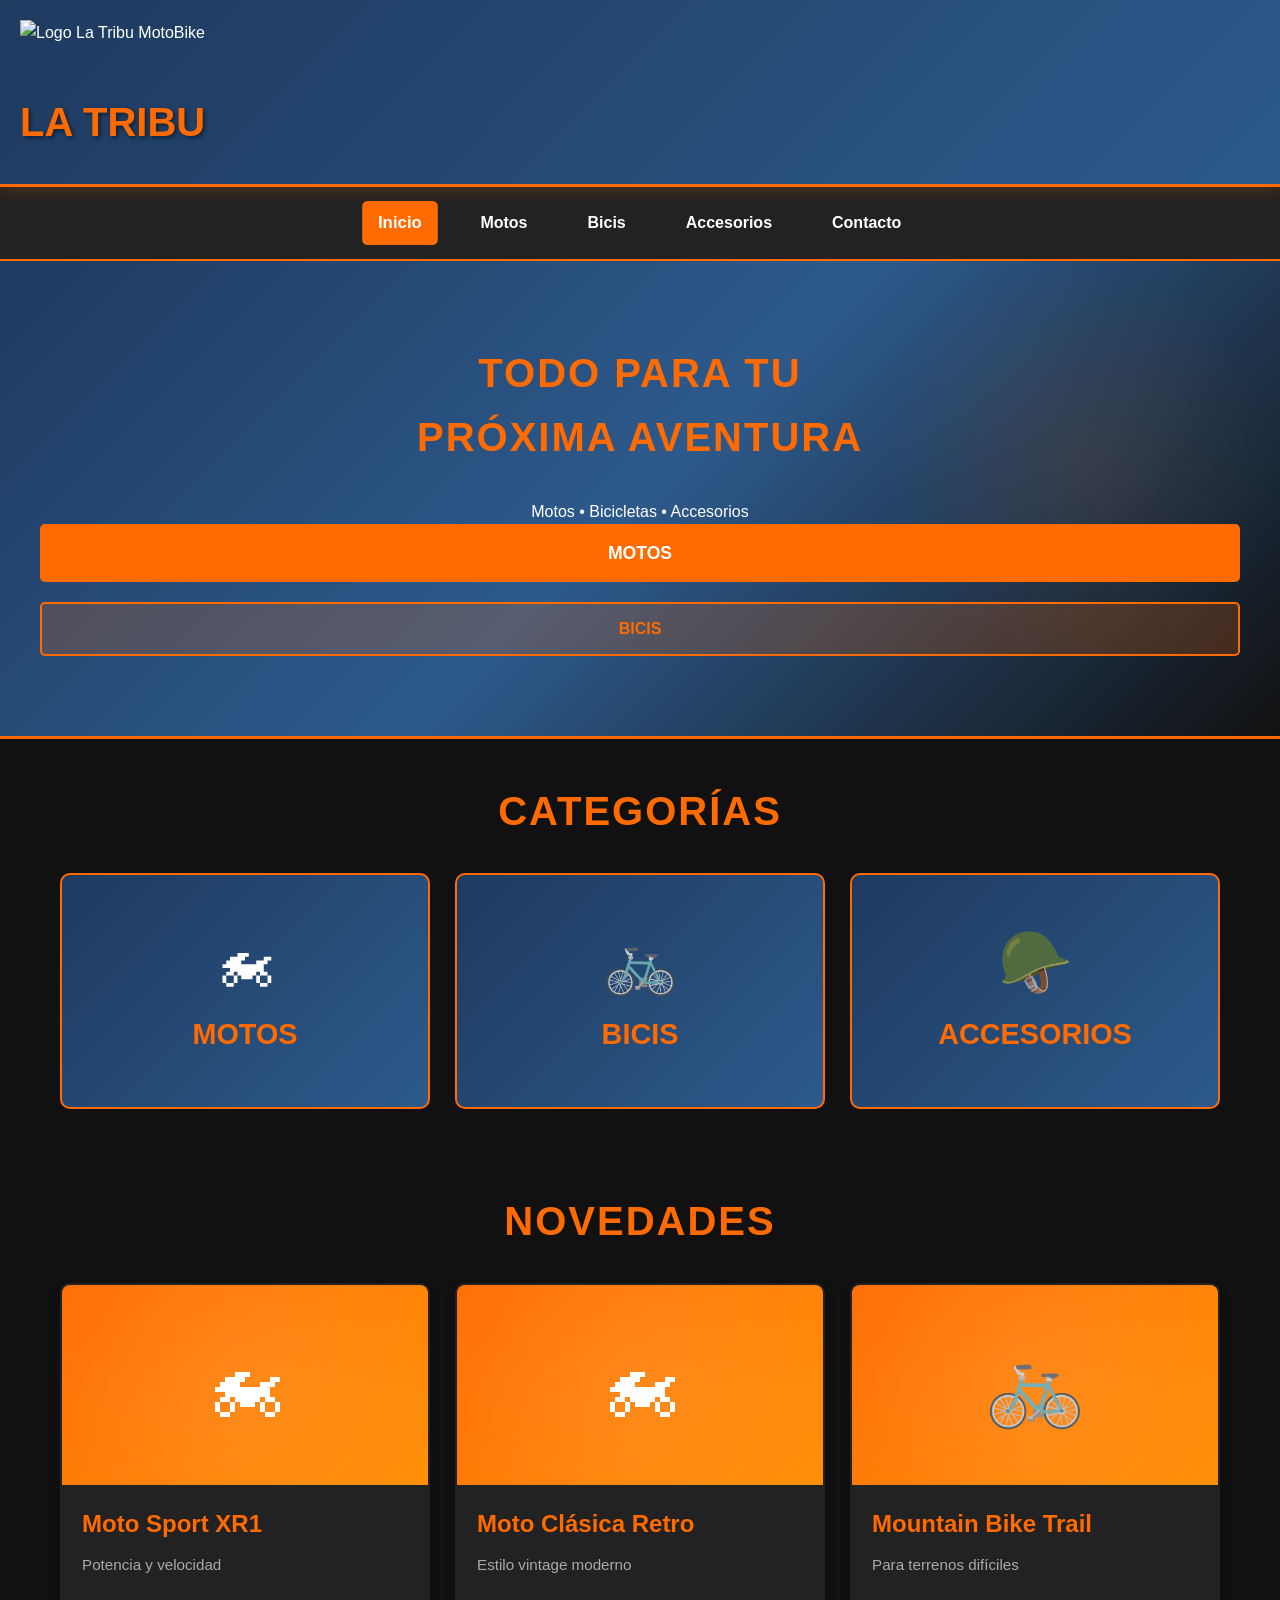
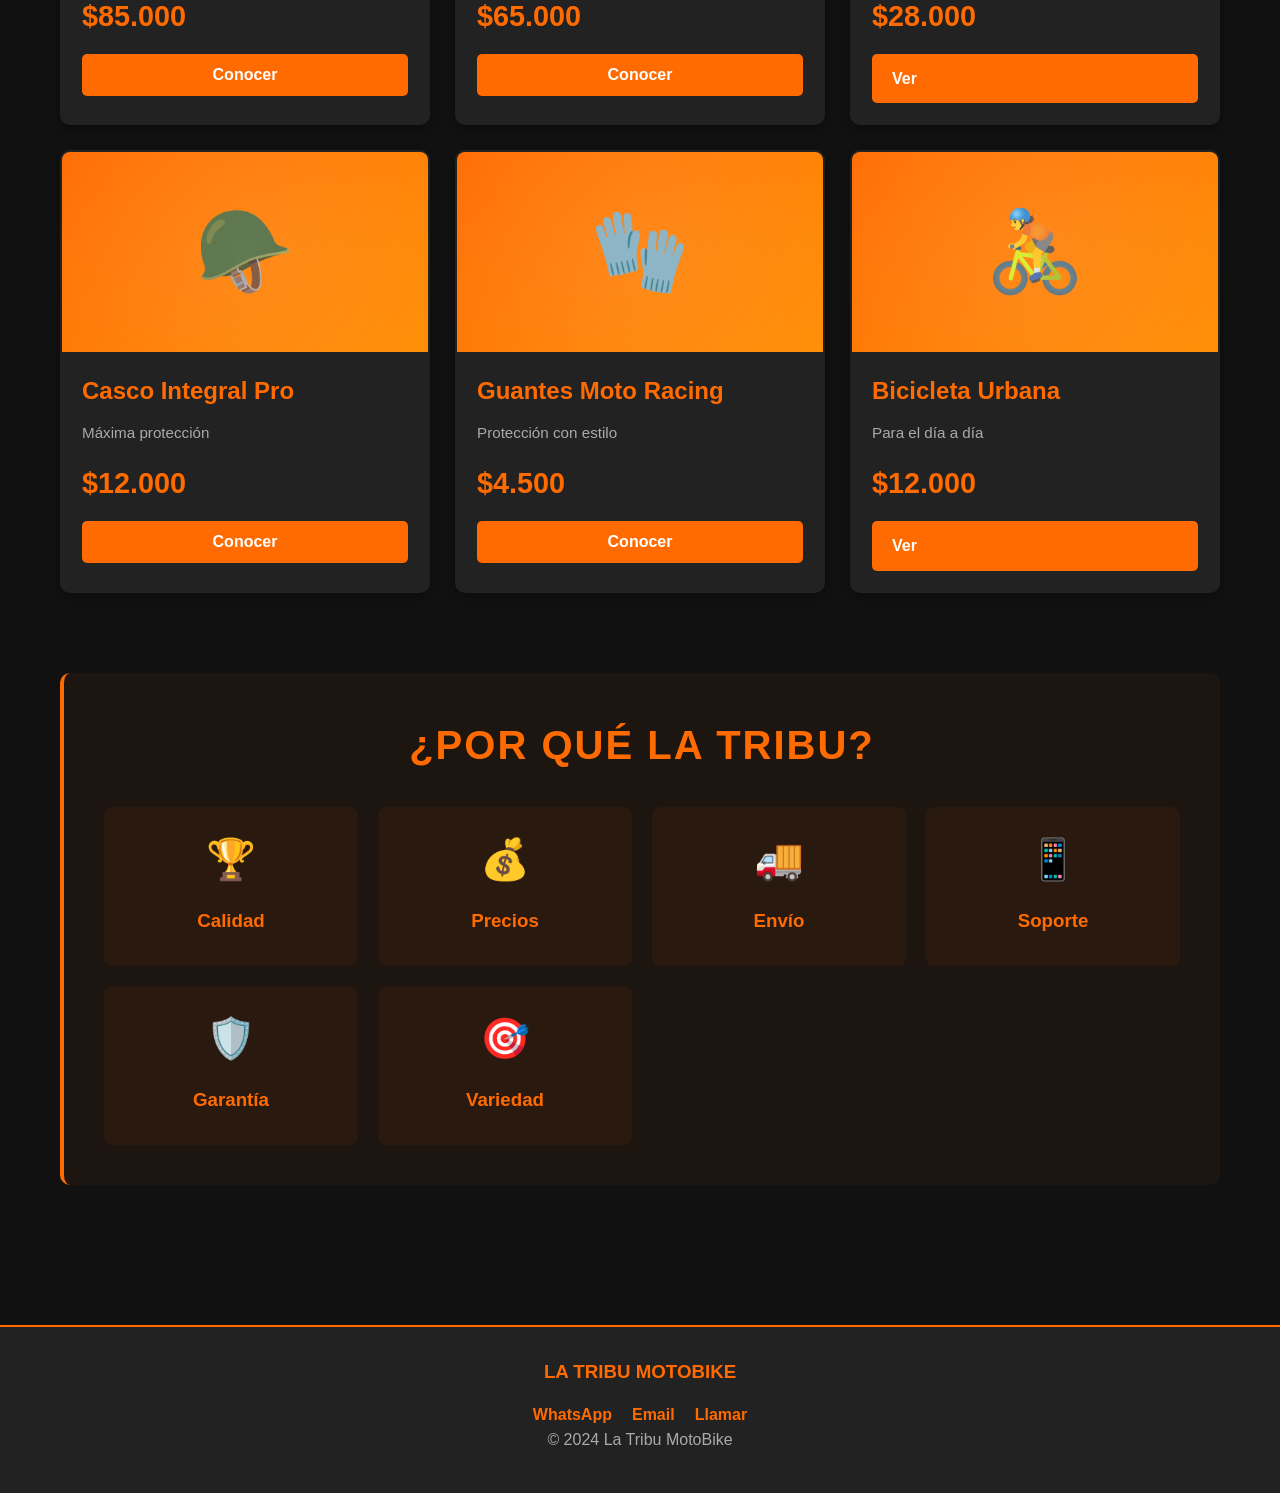
==== index.html @ 01759d7f "Redesign index.html with minimalist aesthetic - remove heavy sections and simplify layout" ====
<!DOCTYPE html>
<html lang="es">
<head>
    <meta charset="UTF-8">
    <meta name="viewport" content="width=device-width, initial-scale=1.0">
    <title>La Tribu MotoBike</title>
    <link rel="stylesheet" href="style.css">
</head>
<body>
    <!-- HEADER -->
    <header>
        <div class="header-content">
            <img src="logo.png" alt="Logo La Tribu MotoBike" class="logo">
            <div class="header-info">
                <h1>LA TRIBU</h1>
            </div>
        </div>
    </header>

    <!-- NAVEGACIÓN -->
    <nav>
        <a href="index.html" class="active">Inicio</a>
        <a href="#motos">Motos</a>
        <a href="#bicis">Bicis</a>
        <a href="#accesorios">Accesorios</a>
        <a href="#contacto">Contacto</a>
    </nav>

    <!-- HERO -->
    <section class="hero">
        <div class="hero-content">
            <h2>TODO PARA TU<br>PRÓXIMA AVENTURA</h2>
            <p>Motos • Bicicletas • Accesorios</p>
            <div class="hero-buttons">
                <a href="#motos" class="btn btn-primary">MOTOS</a>
                <a href="#bicis" class="btn btn-secondary">BICIS</a>
            </div>
        </div>
    </section>

    <div class="container">
        <!-- CATEGORÍAS -->
        <section class="categorias-section">
            <h2>CATEGORÍAS</h2>
            <div class="categorias">
                <div class="categoria-card" id="motos">
                    <span class="categoria-icon">🏍</span>
                    <h3>MOTOS</h3>
                </div>
                <div class="categoria-card" id="bicis">
                    <span class="categoria-icon">🚲</span>
                    <h3>BICIS</h3>
                </div>
                <div class="categoria-card" id="accesorios">
                    <span class="categoria-icon">🪖</span>
                    <h3>ACCESORIOS</h3>
                </div>
            </div>
        </section>

        <!-- NOVEDADES -->
        <section class="novedades-section">
            <h2>NOVEDADES</h2>
            <div class="catalogo">
                <div class="producto">
                    <div class="producto-imagen">🏍</div>
                    <div class="producto-info">
                        <h3>Moto Sport XR1</h3>
                        <p>Potencia y velocidad</p>
                        <div class="producto-precio">$85.000</div>
                        <button class="btn">Conocer</button>
                    </div>
                </div>

                <div class="producto">
                    <div class="producto-imagen">🏍</div>
                    <div class="producto-info">
                        <h3>Moto Clásica Retro</h3>
                        <p>Estilo vintage moderno</p>
                        <div class="producto-precio">$65.000</div>
                        <button class="btn">Conocer</button>
                    </div>
                </div>

                <div class="producto">
                    <div class="producto-imagen">🚲</div>
                    <div class="producto-info">
                        <h3>Mountain Bike Trail</h3>
                        <p>Para terrenos difíciles</p>
                        <div class="producto-precio">$28.000</div>
                        <a href="catalogo.html" class="btn">Ver</a>
                    </div>
                </div>

                <div class="producto">
                    <div class="producto-imagen">🪖</div>
                    <div class="producto-info">
                        <h3>Casco Integral Pro</h3>
                        <p>Máxima protección</p>
                        <div class="producto-precio">$12.000</div>
                        <button class="btn">Conocer</button>
                    </div>
                </div>

                <div class="producto">
                    <div class="producto-imagen">🧤</div>
                    <div class="producto-info">
                        <h3>Guantes Moto Racing</h3>
                        <p>Protección con estilo</p>
                        <div class="producto-precio">$4.500</div>
                        <button class="btn">Conocer</button>
                    </div>
                </div>

                <div class="producto">
                    <div class="producto-imagen">🚴</div>
                    <div class="producto-info">
                        <h3>Bicicleta Urbana</h3>
                        <p>Para el día a día</p>
                        <div class="producto-precio">$12.000</div>
                        <a href="catalogo.html" class="btn">Ver</a>
                    </div>
                </div>
            </div>
        </section>

        <!-- POR QUÉ -->
        <section class="por-que-section">
            <h2>¿POR QUÉ LA TRIBU?</h2>
            <div class="caracteristicas">
                <div class="caracteristica">
                    <div class="caracteristica-icon">🏆</div>
                    <h3>Calidad</h3>
                </div>
                <div class="caracteristica">
                    <div class="caracteristica-icon">💰</div>
                    <h3>Precios</h3>
                </div>
                <div class="caracteristica">
                    <div class="caracteristica-icon">🚚</div>
                    <h3>Envío</h3>
                </div>
                <div class="caracteristica">
                    <div class="caracteristica-icon">📱</div>
                    <h3>Soporte</h3>
                </div>
                <div class="caracteristica">
                    <div class="caracteristica-icon">🛡️</div>
                    <h3>Garantía</h3>
                </div>
                <div class="caracteristica">
                    <div class="caracteristica-icon">🎯</div>
                    <h3>Variedad</h3>
                </div>
            </div>
        </section>
    </div>

    <!-- FOOTER -->
    <footer id="contacto">
        <h3>LA TRIBU MOTOBIKE</h3>
        
        <div class="contacto-links">
            <a href="https://wa.me/5491234567890" target="_blank">WhatsApp</a>
            <a href="mailto:contacto@latribu.com">Email</a>
            <a href="tel:+5491234567890">Llamar</a>
        </div>

        <p class="footer-copy">© 2024 La Tribu MotoBike</p>
    </footer>
</body>
</html>
---- style.css ----
* {
    margin: 0;
    padding: 0;
    box-sizing: border-box;
}

:root {
    --primary: #ff6b00;
    --dark: #111;
    --card: #222;
    --text: #fff;
    --text-light: #aaa;
    --hover: #ff8c00;
    --blue: #1e3a5f;
    --blue-light: #2d5a8c;
    --orange: #ff8c00;
}

body {
    font-family: 'Segoe UI', Tahoma, Geneva, Verdana, sans-serif;
    background: var(--dark);
    color: var(--text);
    line-height: 1.6;
}

/* ========== HEADER ========== */
header {
    background: linear-gradient(135deg, var(--blue) 0%, var(--blue-light) 100%);
    padding: 20px;
    border-bottom: 3px solid var(--primary);
    position: sticky;
    top: 0;
    z-index: 100;
    box-shadow: 0 4px 15px rgba(255, 107, 0, 0.2);
}

.header-top {
    display: flex;
    justify-content: space-between;
    align-items: center;
    margin-bottom: 20px;
    max-width: 1200px;
    margin-left: auto;
    margin-right: auto;
    gap: 20px;
}

.header-left {
    flex: 0 0 auto;
    min-width: 80px;
}

.logo {
    height: 70px;
    width: auto;
    object-fit: contain;
    display: block;
}

.header-search {
    display: flex;
    gap: 10px;
    flex: 1;
    max-width: 400px;
    justify-content: flex-end;
}

.search-input {
    flex: 1;
    padding: 12px 15px;
    border: 2px solid var(--primary);
    border-radius: 5px;
    background: rgba(255, 255, 255, 0.1);
    color: white;
    font-size: 1em;
}

.search-input::placeholder {
    color: var(--text-light);
}

.search-input:focus {
    outline: none;
    background: rgba(255, 255, 255, 0.15);
    border-color: var(--orange);
}

.search-btn {
    background: var(--primary);
    color: white;
    border: none;
    padding: 12px 20px;
    border-radius: 5px;
    cursor: pointer;
    font-weight: 600;
    transition: all 0.3s;
}

.search-btn:hover {
    background: var(--orange);
    transform: scale(1.05);
}

.header-bottom {
    text-align: center;
    max-width: 1200px;
    margin-left: auto;
    margin-right: auto;
}

header h1 {
    font-size: 2.5em;
    margin-bottom: 10px;
    color: var(--primary);
    text-shadow: 2px 2px 4px rgba(0, 0, 0, 0.5);
}

header p {
    color: var(--text-light);
    font-size: 1.1em;
}

/* ========== NAVEGACIÓN ========== */
nav {
    background: var(--card);
    padding: 15px;
    text-align: center;
    border-bottom: 2px solid var(--primary);
    display: flex;
    justify-content: center;
    gap: 30px;
    flex-wrap: wrap;
}

nav a {
    color: var(--text);
    text-decoration: none;
    font-weight: 600;
    padding: 8px 15px;
    border-radius: 5px;
    transition: all 0.3s;
    cursor: pointer;
}

nav a:hover, nav a.active {
    background: var(--primary);
    color: white;
    transform: scale(1.05);
}

/* ========== HERO SECTION ========== */
.hero {
    background: linear-gradient(135deg, var(--blue) 0%, var(--blue-light) 50%, var(--dark) 100%);
    padding: 80px 20px;
    text-align: center;
    border-bottom: 3px solid var(--primary);
    position: relative;
    overflow: hidden;
}

.hero::before {
    content: '';
    position: absolute;
    top: 0;
    right: 0;
    width: 400px;
    height: 400px;
    background: radial-gradient(circle, rgba(255, 107, 0, 0.1) 0%, transparent 70%);
    border-radius: 50%;
}

.hero-content {
    max-width: 1200px;
    margin: 0 auto;
    position: relative;
    z-index: 1;
}

.hero-title {
    font-size: 3.5em;
    margin-bottom: 20px;
    color: var(--primary);
    text-shadow: 2px 2px 4px rgba(0, 0, 0, 0.7);
    font-weight: bold;
}

.hero-subtitle {
    font-size: 1.5em;
    color: var(--text-light);
    margin-bottom: 40px;
    letter-spacing: 2px;
}

.hero-buttons {
    display: flex;
    justify-content: center;
    gap: 20px;
    flex-wrap: wrap;
}

.btn-primary {
    background: var(--primary) !important;
    color: white !important;
    padding: 15px 40px !important;
    font-size: 1.1em !important;
    text-decoration: none;
    display: inline-block;
}

.btn-primary:hover {
    background: var(--orange) !important;
}

/* ========== CONTENEDOR PRINCIPAL ========== */
.container {
    max-width: 1200px;
    margin: 0 auto;
    padding: 40px 20px;
}

h2 {
    font-size: 2.5em;
    margin-bottom: 30px;
    text-align: center;
    color: var(--primary);
    text-transform: uppercase;
    letter-spacing: 2px;
}

/* ========== CATEGORÍAS ========== */
.categorias-section {
    margin-bottom: 80px;
}

.categorias {
    display: grid;
    grid-template-columns: repeat(auto-fit, minmax(300px, 1fr));
    gap: 25px;
    margin-bottom: 50px;
}

.categoria-card {
    background: linear-gradient(135deg, var(--blue) 0%, var(--blue-light) 100%);
    border-radius: 10px;
    padding: 40px 20px;
    text-align: center;
    border: 2px solid var(--primary);
    transition: all 0.3s;
    cursor: pointer;
}

.categoria-card:hover {
    transform: translateY(-10px);
    box-shadow: 0 8px 25px rgba(255, 107, 0, 0.4);
}

.categoria-icon {
    font-size: 60px;
    margin-bottom: 15px;
}

.categoria-card h3 {
    font-size: 1.8em;
    margin-bottom: 10px;
    color: var(--primary);
}

.categoria-card p {
    color: var(--text-light);
    margin-bottom: 20px;
}

.btn-small {
    background: var(--primary) !important;
    color: white !important;
    padding: 10px 20px !important;
    font-size: 0.95em !important;
    display: inline-block !important;
    text-decoration: none !important;
}

.btn-small:hover {
    background: var(--orange) !important;
}

/* ========== CATÁLOGO ========== */
.catalogo {
    display: grid;
    grid-template-columns: repeat(auto-fit, minmax(300px, 1fr));
    gap: 25px;
    margin-bottom: 50px;
}

.producto {
    background: var(--card);
    border-radius: 10px;
    overflow: hidden;
    transition: all 0.3s;
    border: 2px solid transparent;
    cursor: pointer;
    box-shadow: 0 4px 10px rgba(0, 0, 0, 0.3);
    animation: fadeIn 0.5s ease-in-out;
}

.producto:hover {
    transform: translateY(-10px);
    border-color: var(--primary);
    box-shadow: 0 8px 20px rgba(255, 107, 0, 0.3);
}

.producto-imagen {
    background: linear-gradient(135deg, var(--primary) 0%, var(--hover) 100%);
    height: 200px;
    display: flex;
    align-items: center;
    justify-content: center;
    font-size: 80px;
    position: relative;
    overflow: hidden;
}

.producto-imagen::before {
    content: '';
    position: absolute;
    top: -50%;
    right: -50%;
    width: 200%;
    height: 200%;
    background: radial-gradient(circle, rgba(255,255,255,0.1) 0%, transparent 70%);
    animation: shine 3s infinite;
}

@keyframes shine {
    0% { transform: translate(-50%, -50%); }
    100% { transform: translate(50%, 50%); }
}

.producto-info {
    padding: 20px;
}

.producto-info h3 {
    font-size: 1.5em;
    margin-bottom: 10px;
    color: var(--primary);
}

.producto-info p {
    color: var(--text-light);
    margin-bottom: 15px;
    font-size: 0.95em;
}

.producto-precio {
    font-size: 1.8em;
    color: var(--primary);
    font-weight: bold;
    margin-bottom: 15px;
}

.producto-especificaciones {
    background: rgba(255, 107, 0, 0.1);
    padding: 10px;
    border-radius: 5px;
    margin-bottom: 15px;
    font-size: 0.9em;
    color: var(--text-light);
}

.btn {
    background: var(--primary);
    color: white;
    border: none;
    padding: 12px 20px;
    border-radius: 5px;
    cursor: pointer;
    font-weight: 600;
    transition: all 0.3s;
    width: 100%;
    font-size: 1em;
    text-decoration: none;
    display: inline-block;
}

.btn:hover {
    background: var(--hover);
    transform: scale(1.05);
}

.btn-secondary {
    background: rgba(255, 107, 0, 0.2) !important;
    color: var(--primary) !important;
    border: 2px solid var(--primary) !important;
}

.btn-secondary:hover {
    background: var(--primary) !important;
    color: white !important;
}

.btn-large {
    padding: 15px 40px;
    font-size: 1.1em;
    display: inline-block;
    text-decoration: none;
}

/* ========== NOVEDADES ========== */
.novedades-section {
    margin-bottom: 80px;
}

/* ========== POR QUÉ ELEGIR ========== */
.por-que-section {
    background: rgba(255, 107, 0, 0.05);
    padding: 40px;
    border-radius: 10px;
    border-left: 4px solid var(--primary);
    margin-bottom: 50px;
}

.caracteristicas {
    display: grid;
    grid-template-columns: repeat(auto-fit, minmax(250px, 1fr));
    gap: 20px;
}

.caracteristica {
    background: rgba(255, 107, 0, 0.05);
    padding: 20px;
    border-radius: 8px;
    text-align: center;
}

.caracteristica-icon {
    font-size: 40px;
    margin-bottom: 15px;
}

.caracteristica h3 {
    color: var(--primary);
    margin-bottom: 10px;
}

.caracteristica p {
    color: var(--text-light);
    font-size: 0.95em;
}

/* ========== FOOTER ========== */
footer {
    background: var(--card);
    padding: 30px 20px;
    text-align: center;
    border-top: 2px solid var(--primary);
    margin-top: 50px;
}

footer h3 {
    color: var(--primary);
    margin-bottom: 15px;
}

footer p {
    color: var(--text-light);
    margin-bottom: 10px;
}

.footer-info {
    display: grid;
    grid-template-columns: repeat(auto-fit, minmax(200px, 1fr));
    gap: 20px;
    margin: 20px 0;
    padding: 20px;
    background: rgba(255, 107, 0, 0.1);
    border-radius: 8px;
}

.footer-section h4 {
    color: var(--primary);
    margin-bottom: 10px;
}

.contacto-links {
    display: flex;
    justify-content: center;
    gap: 20px;
    flex-wrap: wrap;
    margin-top: 15px;
}

.contacto-links a {
    color: var(--primary);
    text-decoration: none;
    font-weight: 600;
    transition: all 0.3s;
}

.contacto-links a:hover {
    color: var(--hover);
    transform: scale(1.1);
}

.footer-bottom {
    margin-top: 30px;
    padding-top: 20px;
    border-top: 2px solid #333;
}

/* ========== ANIMACIONES ========== */
@keyframes fadeIn {
    from {
        opacity: 0;
        transform: translateY(20px);
    }
    to {
        opacity: 1;
        transform: translateY(0);
    }
}

.badge {
    display: inline-block;
    background: var(--primary);
    color: white;
    padding: 5px 10px;
    border-radius: 20px;
    font-size: 0.8em;
    margin-right: 10px;
}

.badge-oferta {
    background: #cc3333;
}

/* ========== RESPONSIVE ========== */
@media (max-width: 768px) {
    .header-top {
        flex-direction: column;
        gap: 15px;
    }

    .header-search {
        width: 100%;
        max-width: 100%;
    }

    header h1 {
        font-size: 2em;
    }

    .hero-title {
        font-size: 2em;
    }

    .hero-buttons {
        flex-direction: column;
    }

    .btn-large {
        width: 100%;
    }

    nav {
        gap: 15px;
    }

    .catalogo {
        grid-template-columns: 1fr;
    }

    .categorias {
        grid-template-columns: 1fr;
    }

    h2 {
        font-size: 1.8em;
    }

    .contacto-links {
        flex-direction: column;
    }

    .hero {
        padding: 60px 20px;
    }

    .hero-subtitle {
        font-size: 1.2em;
    }
}
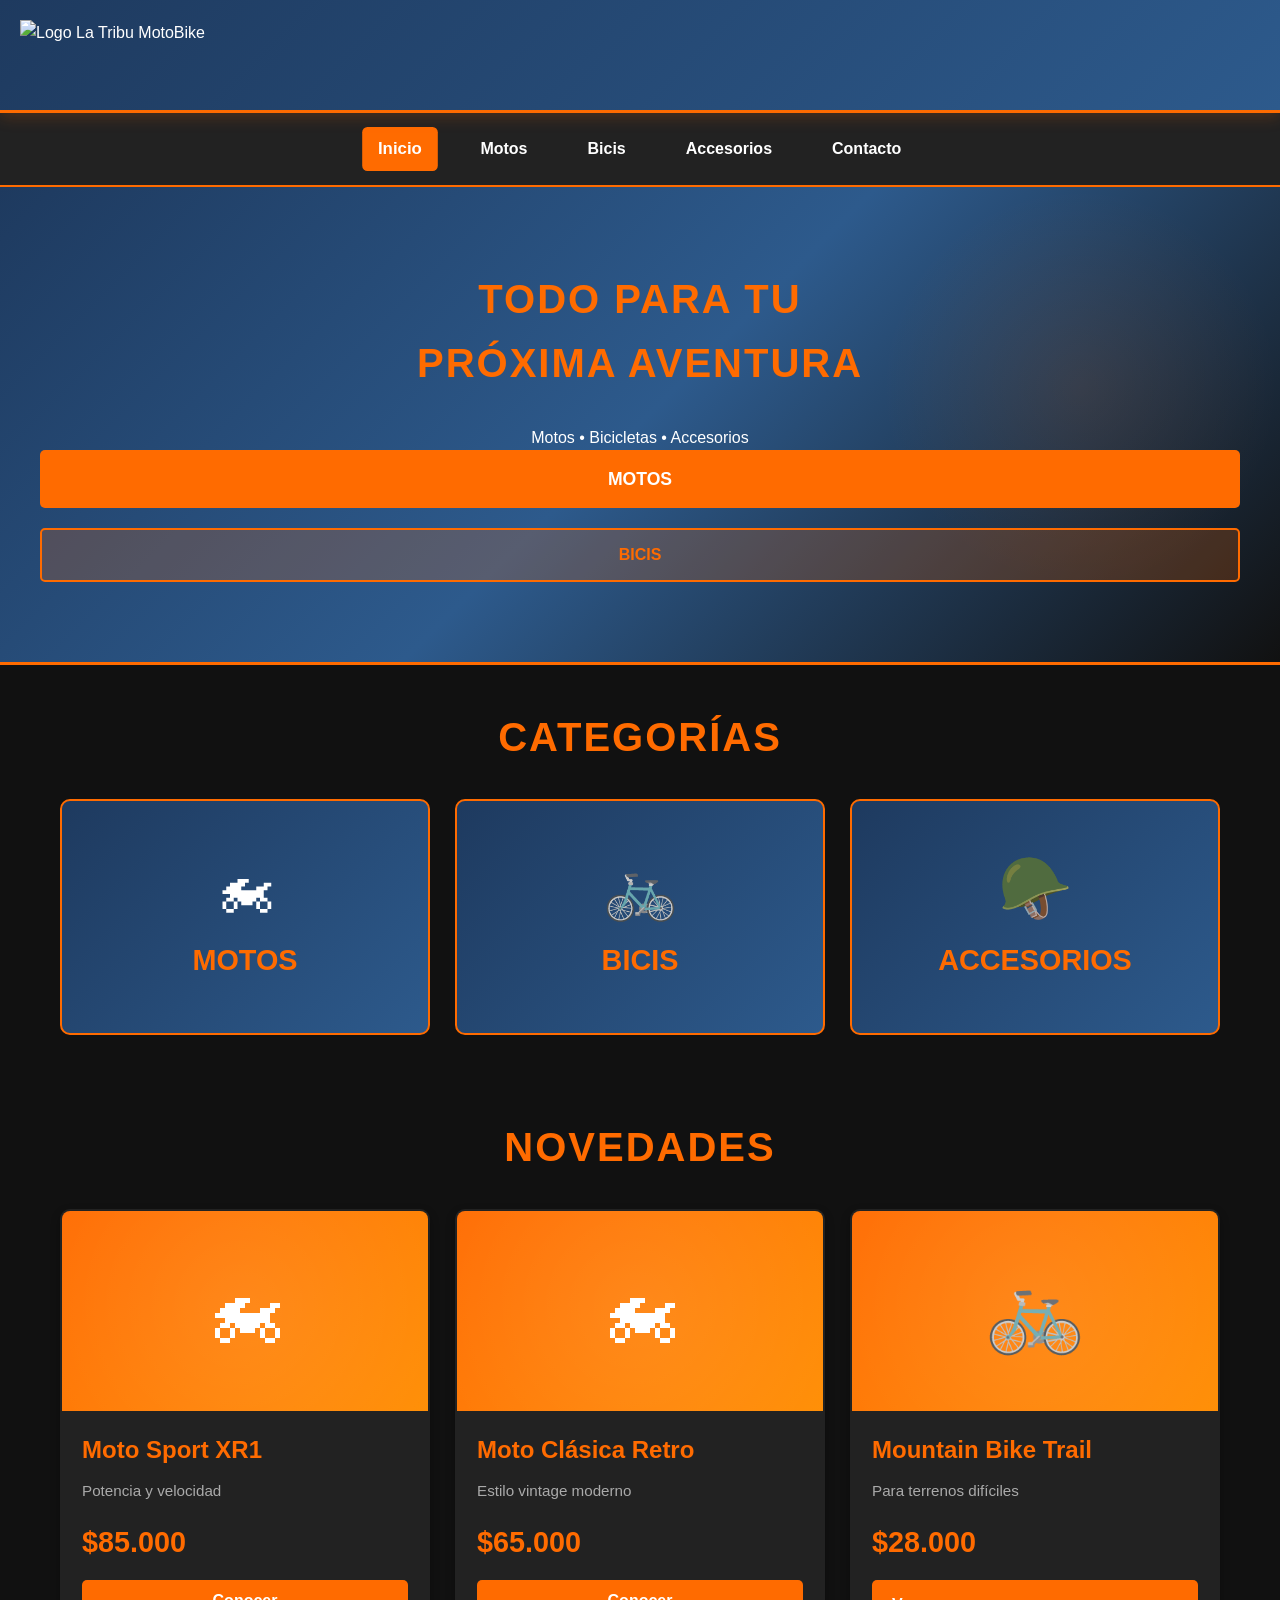
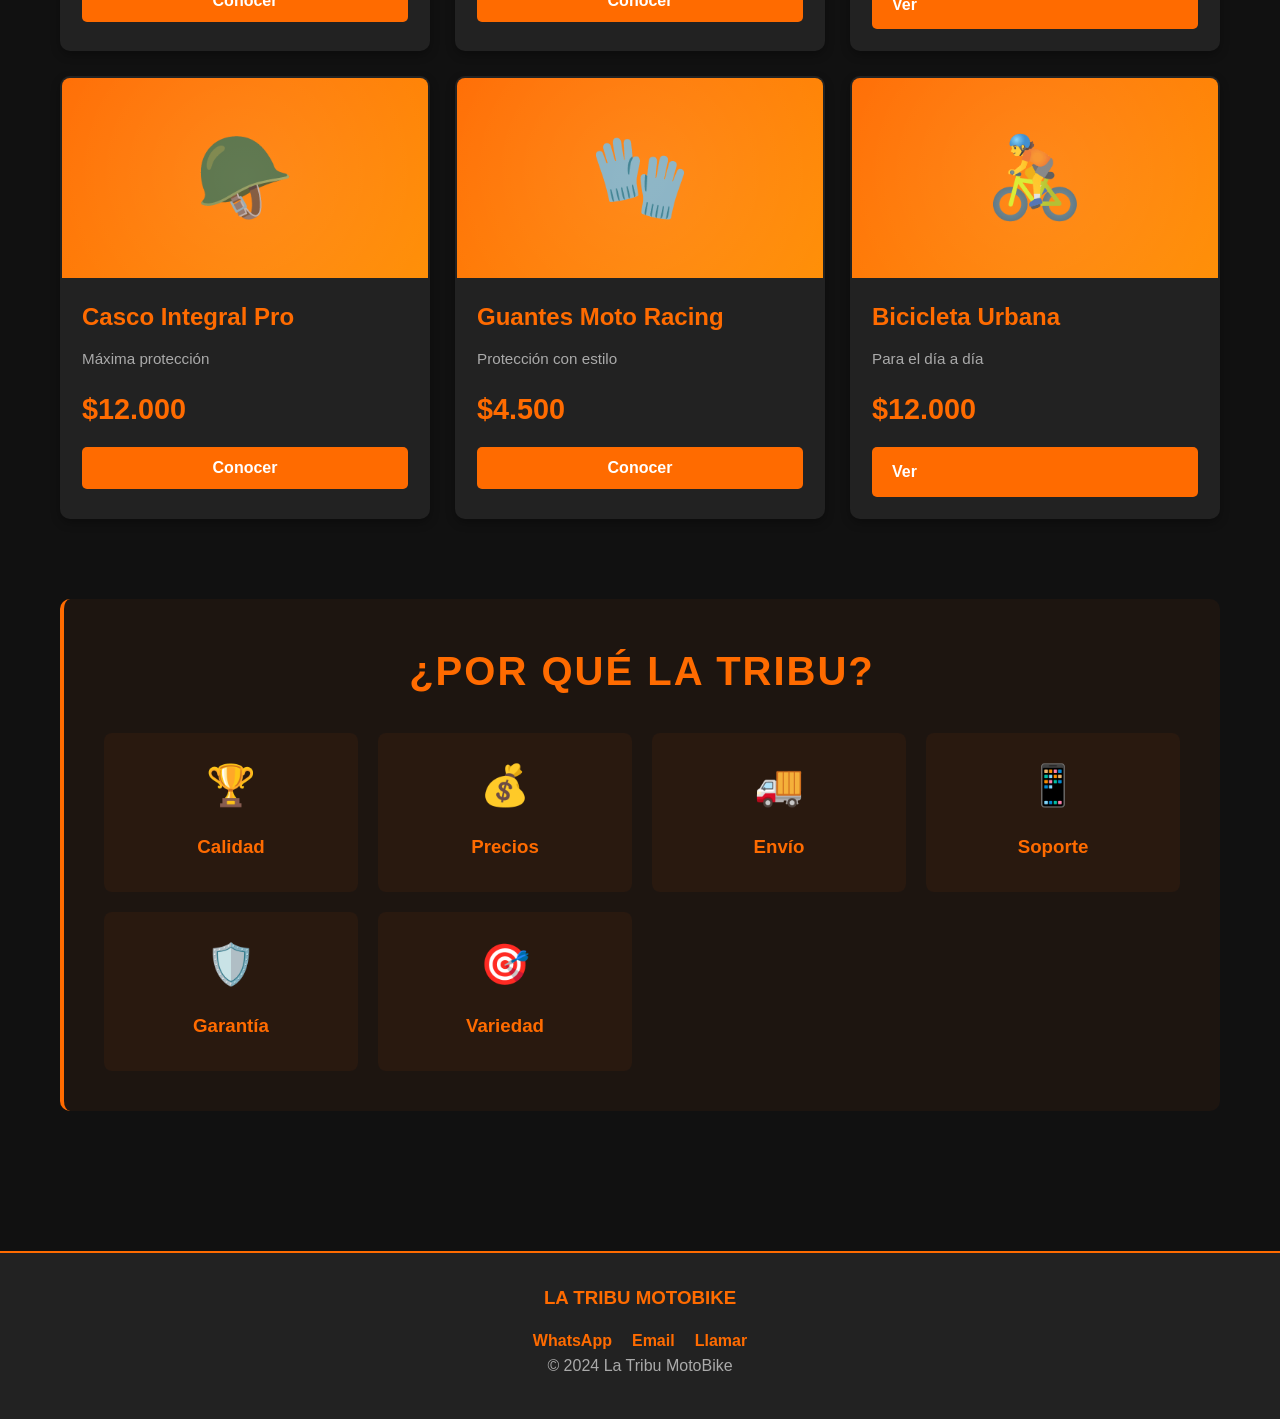
==== commit 7f4113bc: "Update index.html: remove title text from header, keep only logo" ====
--- a/index.html
+++ b/index.html
@@ -9,12 +9,7 @@
 <body>
     <!-- HEADER -->
     <header>
-        <div class="header-content">
-            <img src="logo.png" alt="Logo La Tribu MotoBike" class="logo">
-            <div class="header-info">
-                <h1>LA TRIBU</h1>
-            </div>
-        </div>
+        <img src="logo.png" alt="Logo La Tribu MotoBike" class="logo">
     </header>
 
     <!-- NAVEGACIÓN -->
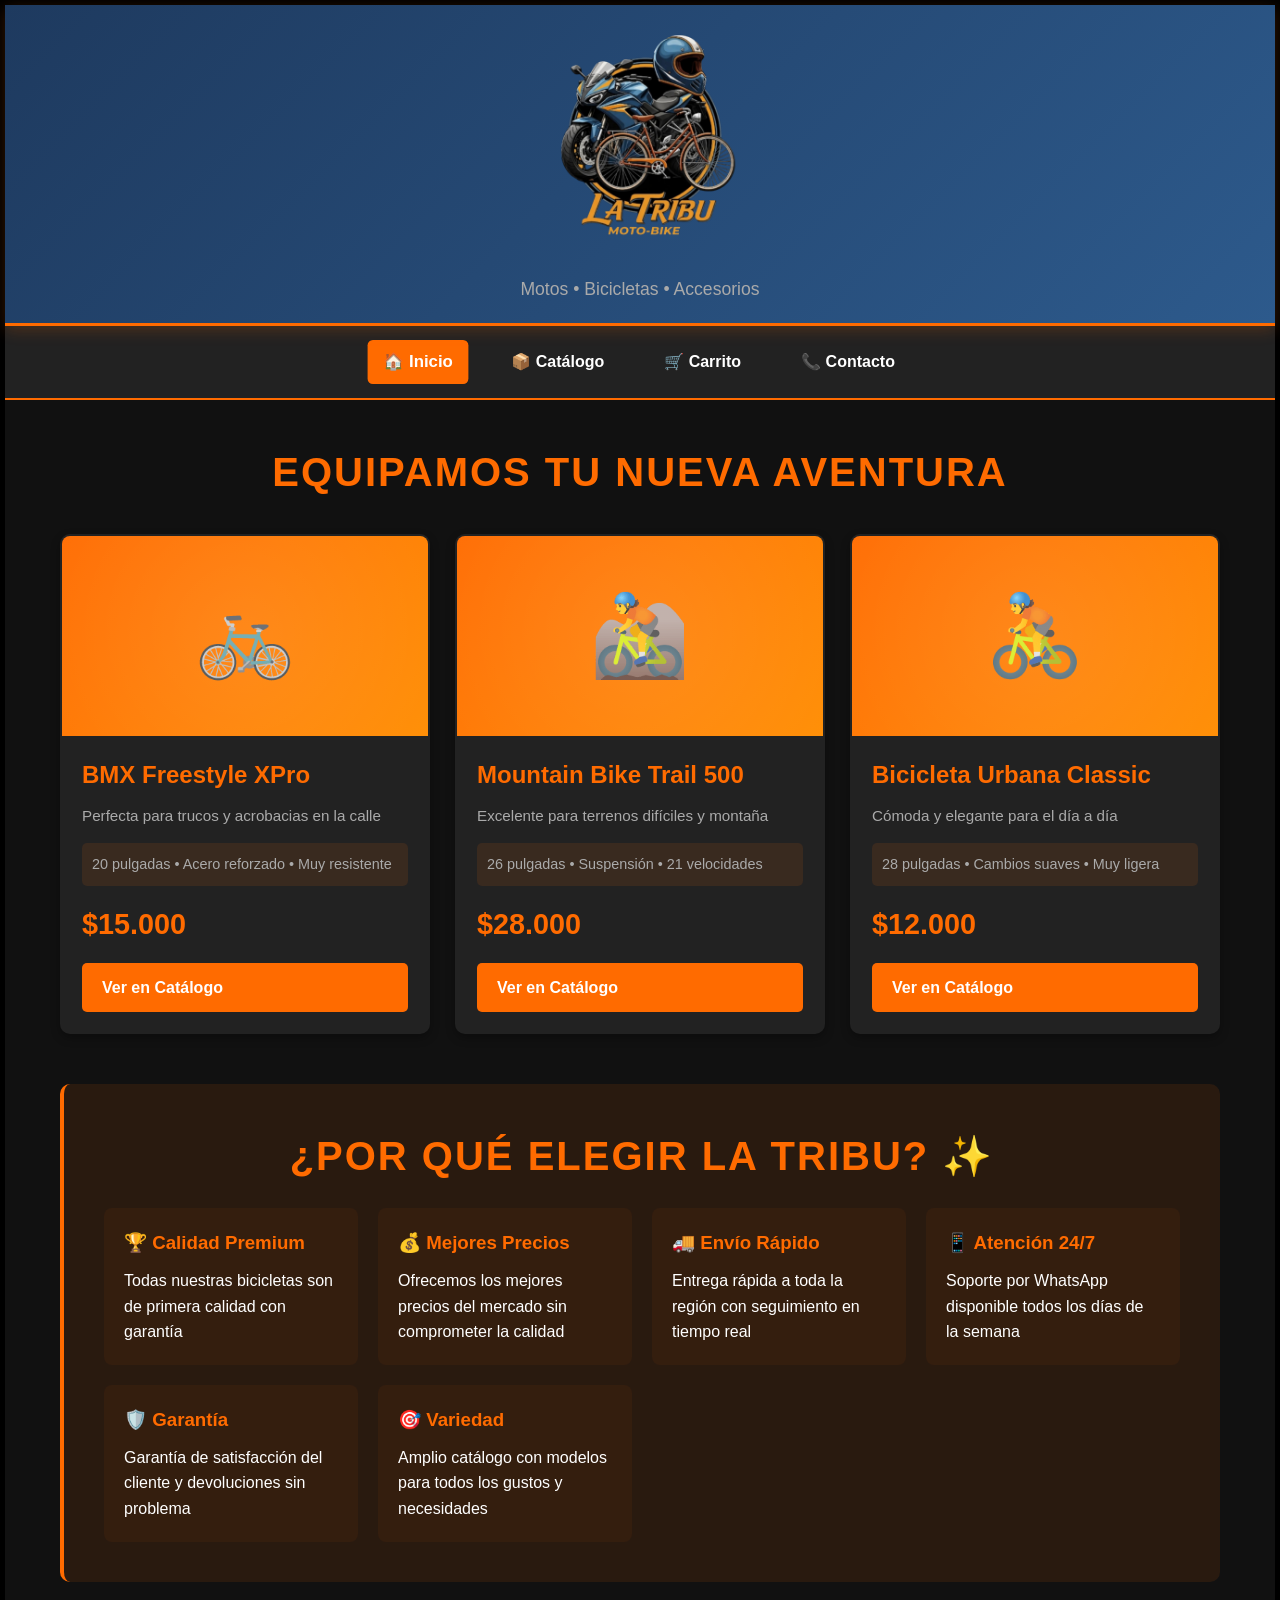
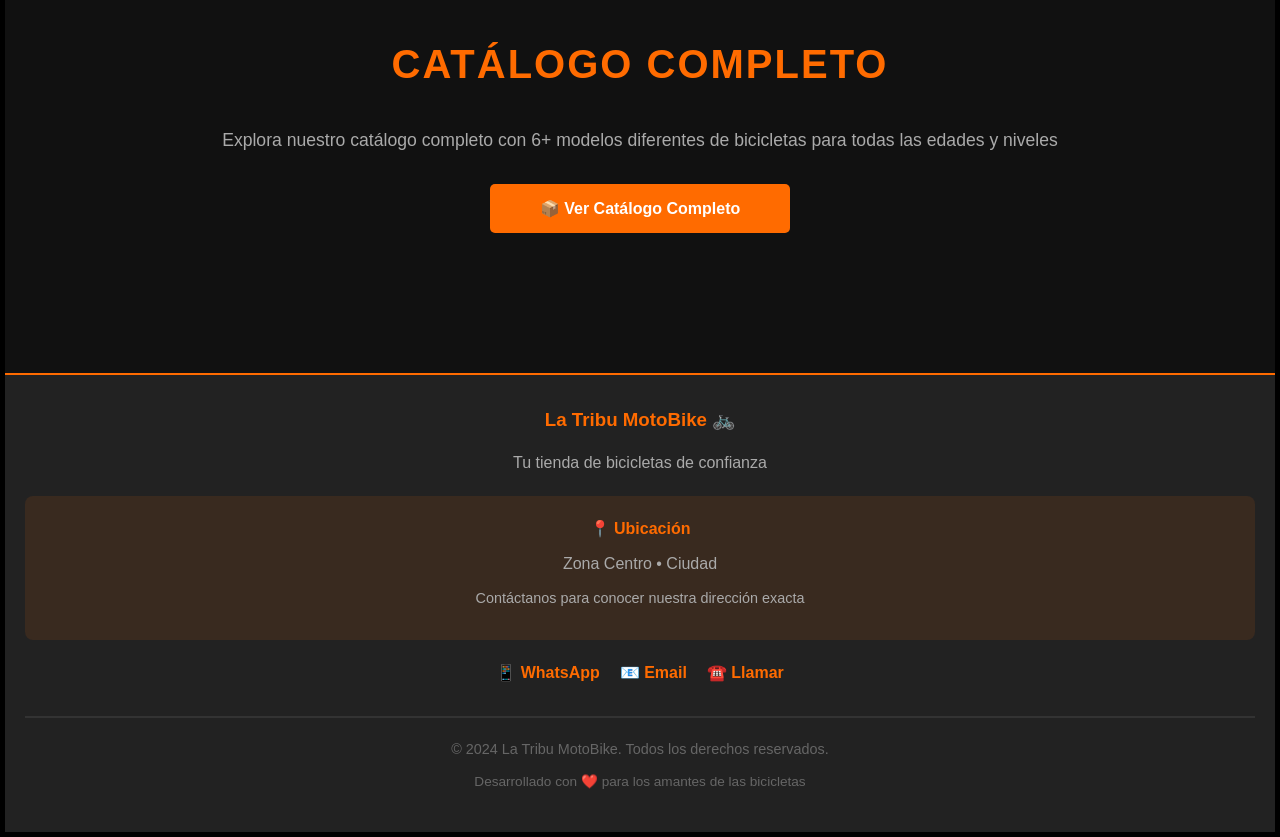
==== commit 0cf4426b: "actualizacion de la web" ====
--- a/index.html
+++ b/index.html
@@ -3,165 +3,130 @@
 <head>
     <meta charset="UTF-8">
     <meta name="viewport" content="width=device-width, initial-scale=1.0">
-    <title>La Tribu MotoBike</title>
+    <title>La Tribu</title>
     <link rel="stylesheet" href="style.css">
 </head>
 <body>
-    <!-- HEADER -->
     <header>
-        <img src="logo.png" alt="Logo La Tribu MotoBike" class="logo">
+    <div class="header-left">
+        <img src="logo.png" class="logo" alt="Logo La Tribu">
+    </div>
+
+    <p>Motos • Bicicletas • Accesorios</p>
     </header>
 
-    <!-- NAVEGACIÓN -->
     <nav>
-        <a href="index.html" class="active">Inicio</a>
-        <a href="#motos">Motos</a>
-        <a href="#bicis">Bicis</a>
-        <a href="#accesorios">Accesorios</a>
-        <a href="#contacto">Contacto</a>
+        <a href="index.html" class="active">🏠 Inicio</a>
+        <a href="catalogo.html">📦 Catálogo</a>
+        <a href="catalogo.html#carrito">🛒 Carrito</a>
+        <a href="#contacto">📞 Contacto</a>
     </nav>
 
-    <!-- HERO -->
-    <section class="hero">
-        <div class="hero-content">
-            <h2>TODO PARA TU<br>PRÓXIMA AVENTURA</h2>
-            <p>Motos • Bicicletas • Accesorios</p>
-            <div class="hero-buttons">
-                <a href="#motos" class="btn btn-primary">MOTOS</a>
-                <a href="#bicis" class="btn btn-secondary">BICIS</a>
+    <div class="container">
+        <h2>EQUIPAMOS TU NUEVA AVENTURA</h2>
+
+        <div class="catalogo" style="margin-bottom: 50px;">
+            <div class="producto">
+                <div class="producto-imagen">🚲</div>
+                <div class="producto-info">
+                    <h3>BMX Freestyle XPro</h3>
+                    <p>Perfecta para trucos y acrobacias en la calle</p>
+                    <div class="producto-especificaciones">
+                        20 pulgadas • Acero reforzado • Muy resistente
+                    </div>
+                    <div class="producto-precio">$15.000</div>
+                    <a href="catalogo.html" class="btn">Ver en Catálogo</a>
+                </div>
+            </div>
+
+            <div class="producto">
+                <div class="producto-imagen">🚵</div>
+                <div class="producto-info">
+                    <h3>Mountain Bike Trail 500</h3>
+                    <p>Excelente para terrenos difíciles y montaña</p>
+                    <div class="producto-especificaciones">
+                        26 pulgadas • Suspensión • 21 velocidades
+                    </div>
+                    <div class="producto-precio">$28.000</div>
+                    <a href="catalogo.html" class="btn">Ver en Catálogo</a>
+                </div>
+            </div>
+
+            <div class="producto">
+                <div class="producto-imagen">🚴</div>
+                <div class="producto-info">
+                    <h3>Bicicleta Urbana Classic</h3>
+                    <p>Cómoda y elegante para el día a día</p>
+                    <div class="producto-especificaciones">
+                        28 pulgadas • Cambios suaves • Muy ligera
+                    </div>
+                    <div class="producto-precio">$12.000</div>
+                    <a href="catalogo.html" class="btn">Ver en Catálogo</a>
+                </div>
             </div>
         </div>
-    </section>
 
-    <div class="container">
-        <!-- CATEGORÍAS -->
-        <section class="categorias-section">
-            <h2>CATEGORÍAS</h2>
-            <div class="categorias">
-                <div class="categoria-card" id="motos">
-                    <span class="categoria-icon">🏍</span>
-                    <h3>MOTOS</h3>
+        <section style="background: rgba(255, 107, 0, 0.1); padding: 40px; border-radius: 10px; border-left: 4px solid #ff6b00; margin: 50px 0;">
+            <h2 style="color: #ff6b00; margin-bottom: 20px;">¿Por qué elegir La Tribu? ✨</h2>
+            <div style="display: grid; grid-template-columns: repeat(auto-fit, minmax(250px, 1fr)); gap: 20px;">
+                <div style="background: rgba(255, 107, 0, 0.05); padding: 20px; border-radius: 8px;">
+                    <h3 style="color: #ff6b00; margin-bottom: 10px;">🏆 Calidad Premium</h3>
+                    <p>Todas nuestras bicicletas son de primera calidad con garantía</p>
                 </div>
-                <div class="categoria-card" id="bicis">
-                    <span class="categoria-icon">🚲</span>
-                    <h3>BICIS</h3>
+                <div style="background: rgba(255, 107, 0, 0.05); padding: 20px; border-radius: 8px;">
+                    <h3 style="color: #ff6b00; margin-bottom: 10px;">💰 Mejores Precios</h3>
+                    <p>Ofrecemos los mejores precios del mercado sin comprometer la calidad</p>
                 </div>
-                <div class="categoria-card" id="accesorios">
-                    <span class="categoria-icon">🪖</span>
-                    <h3>ACCESORIOS</h3>
+                <div style="background: rgba(255, 107, 0, 0.05); padding: 20px; border-radius: 8px;">
+                    <h3 style="color: #ff6b00; margin-bottom: 10px;">🚚 Envío Rápido</h3>
+                    <p>Entrega rápida a toda la región con seguimiento en tiempo real</p>
+                </div>
+                <div style="background: rgba(255, 107, 0, 0.05); padding: 20px; border-radius: 8px;">
+                    <h3 style="color: #ff6b00; margin-bottom: 10px;">📱 Atención 24/7</h3>
+                    <p>Soporte por WhatsApp disponible todos los días de la semana</p>
+                </div>
+                <div style="background: rgba(255, 107, 0, 0.05); padding: 20px; border-radius: 8px;">
+                    <h3 style="color: #ff6b00; margin-bottom: 10px;">🛡️ Garantía</h3>
+                    <p>Garantía de satisfacción del cliente y devoluciones sin problema</p>
+                </div>
+                <div style="background: rgba(255, 107, 0, 0.05); padding: 20px; border-radius: 8px;">
+                    <h3 style="color: #ff6b00; margin-bottom: 10px;">🎯 Variedad</h3>
+                    <p>Amplio catálogo con modelos para todos los gustos y necesidades</p>
                 </div>
             </div>
         </section>
 
-        <!-- NOVEDADES -->
-        <section class="novedades-section">
-            <h2>NOVEDADES</h2>
-            <div class="catalogo">
-                <div class="producto">
-                    <div class="producto-imagen">🏍</div>
-                    <div class="producto-info">
-                        <h3>Moto Sport XR1</h3>
-                        <p>Potencia y velocidad</p>
-                        <div class="producto-precio">$85.000</div>
-                        <button class="btn">Conocer</button>
-                    </div>
-                </div>
-
-                <div class="producto">
-                    <div class="producto-imagen">🏍</div>
-                    <div class="producto-info">
-                        <h3>Moto Clásica Retro</h3>
-                        <p>Estilo vintage moderno</p>
-                        <div class="producto-precio">$65.000</div>
-                        <button class="btn">Conocer</button>
-                    </div>
-                </div>
-
-                <div class="producto">
-                    <div class="producto-imagen">🚲</div>
-                    <div class="producto-info">
-                        <h3>Mountain Bike Trail</h3>
-                        <p>Para terrenos difíciles</p>
-                        <div class="producto-precio">$28.000</div>
-                        <a href="catalogo.html" class="btn">Ver</a>
-                    </div>
-                </div>
-
-                <div class="producto">
-                    <div class="producto-imagen">🪖</div>
-                    <div class="producto-info">
-                        <h3>Casco Integral Pro</h3>
-                        <p>Máxima protección</p>
-                        <div class="producto-precio">$12.000</div>
-                        <button class="btn">Conocer</button>
-                    </div>
-                </div>
-
-                <div class="producto">
-                    <div class="producto-imagen">🧤</div>
-                    <div class="producto-info">
-                        <h3>Guantes Moto Racing</h3>
-                        <p>Protección con estilo</p>
-                        <div class="producto-precio">$4.500</div>
-                        <button class="btn">Conocer</button>
-                    </div>
-                </div>
-
-                <div class="producto">
-                    <div class="producto-imagen">🚴</div>
-                    <div class="producto-info">
-                        <h3>Bicicleta Urbana</h3>
-                        <p>Para el día a día</p>
-                        <div class="producto-precio">$12.000</div>
-                        <a href="catalogo.html" class="btn">Ver</a>
-                    </div>
-                </div>
-            </div>
-        </section>
-
-        <!-- POR QUÉ -->
-        <section class="por-que-section">
-            <h2>¿POR QUÉ LA TRIBU?</h2>
-            <div class="caracteristicas">
-                <div class="caracteristica">
-                    <div class="caracteristica-icon">🏆</div>
-                    <h3>Calidad</h3>
-                </div>
-                <div class="caracteristica">
-                    <div class="caracteristica-icon">💰</div>
-                    <h3>Precios</h3>
-                </div>
-                <div class="caracteristica">
-                    <div class="caracteristica-icon">🚚</div>
-                    <h3>Envío</h3>
-                </div>
-                <div class="caracteristica">
-                    <div class="caracteristica-icon">📱</div>
-                    <h3>Soporte</h3>
-                </div>
-                <div class="caracteristica">
-                    <div class="caracteristica-icon">🛡️</div>
-                    <h3>Garantía</h3>
-                </div>
-                <div class="caracteristica">
-                    <div class="caracteristica-icon">🎯</div>
-                    <h3>Variedad</h3>
-                </div>
-            </div>
+        <section style="margin: 50px 0; text-align: center;">
+            <h2 style="margin-bottom: 30px;">Catálogo Completo</h2>
+            <p style="font-size: 1.1em; color: #aaa; margin-bottom: 30px;">
+                Explora nuestro catálogo completo con 6+ modelos diferentes de bicicletas para todas las edades y niveles
+            </p>
+            <a href="catalogo.html" class="btn" style="max-width: 300px; margin: 0 auto;">
+                📦 Ver Catálogo Completo
+            </a>
         </section>
     </div>
 
-    <!-- FOOTER -->
     <footer id="contacto">
-        <h3>LA TRIBU MOTOBIKE</h3>
+        <h3>La Tribu MotoBike 🚲</h3>
+        <p>Tu tienda de bicicletas de confianza</p>
         
-        <div class="contacto-links">
-            <a href="https://wa.me/5491234567890" target="_blank">WhatsApp</a>
-            <a href="mailto:contacto@latribu.com">Email</a>
-            <a href="tel:+5491234567890">Llamar</a>
+        <div style="margin: 20px 0; padding: 20px; background: rgba(255, 107, 0, 0.1); border-radius: 8px;">
+            <h4 style="color: #ff6b00; margin-bottom: 10px;">📍 Ubicación</h4>
+            <p>Zona Centro • Ciudad</p>
+            <p style="color: #aaa; font-size: 0.9em;">Contáctanos para conocer nuestra dirección exacta</p>
         </div>
 
-        <p class="footer-copy">© 2024 La Tribu MotoBike</p>
+        <div class="contacto-links">
+            <a href="https://wa.me/5491234567890" target="_blank">📱 WhatsApp</a>
+            <a href="mailto:contacto@latribu.com">📧 Email</a>
+            <a href="tel:+5491234567890">☎️ Llamar</a>
+        </div>
+
+        <div style="margin-top: 30px; padding-top: 20px; border-top: 2px solid #333;">
+            <p style="color: #666; font-size: 0.9em;">© 2024 La Tribu MotoBike. Todos los derechos reservados.</p>
+            <p style="color: #666; font-size: 0.85em; margin-top: 10px;">Desarrollado con ❤️ para los amantes de las bicicletas</p>
+        </div>
     </footer>
 </body>
-</html>
+</html>
--- a/style.css
+++ b/style.css
@@ -17,6 +17,7 @@
 }
 
 body {
+    border: 5px solid black;
     font-family: 'Segoe UI', Tahoma, Geneva, Verdana, sans-serif;
     background: var(--dark);
     color: var(--text);
@@ -32,6 +33,11 @@
     top: 0;
     z-index: 100;
     box-shadow: 0 4px 15px rgba(255, 107, 0, 0.2);
+
+    display: flex;
+    flex-direction: column;
+    align-items: center;
+    text-align: center;
 }
 
 .header-top {
@@ -51,7 +57,7 @@
 }
 
 .logo {
-    height: 70px;
+    height: 250px;
     width: auto;
     object-fit: contain;
     display: block;
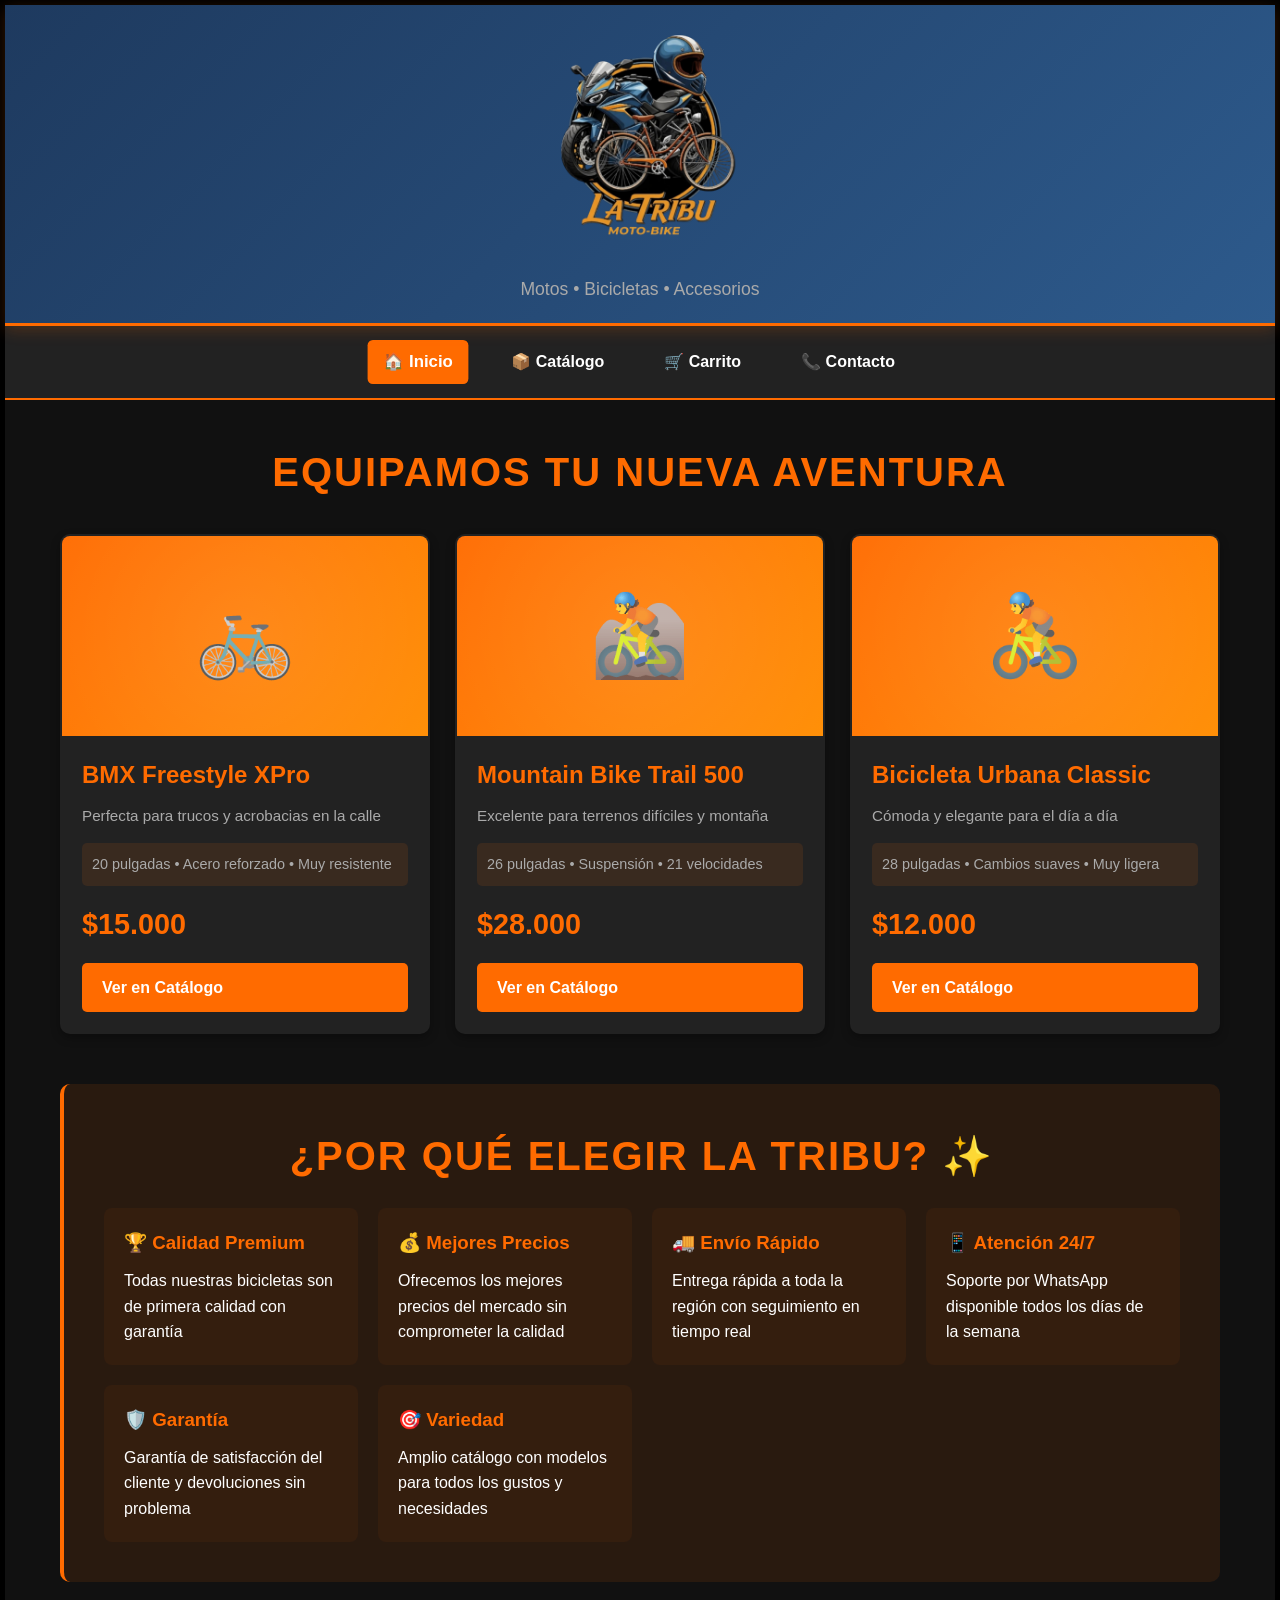
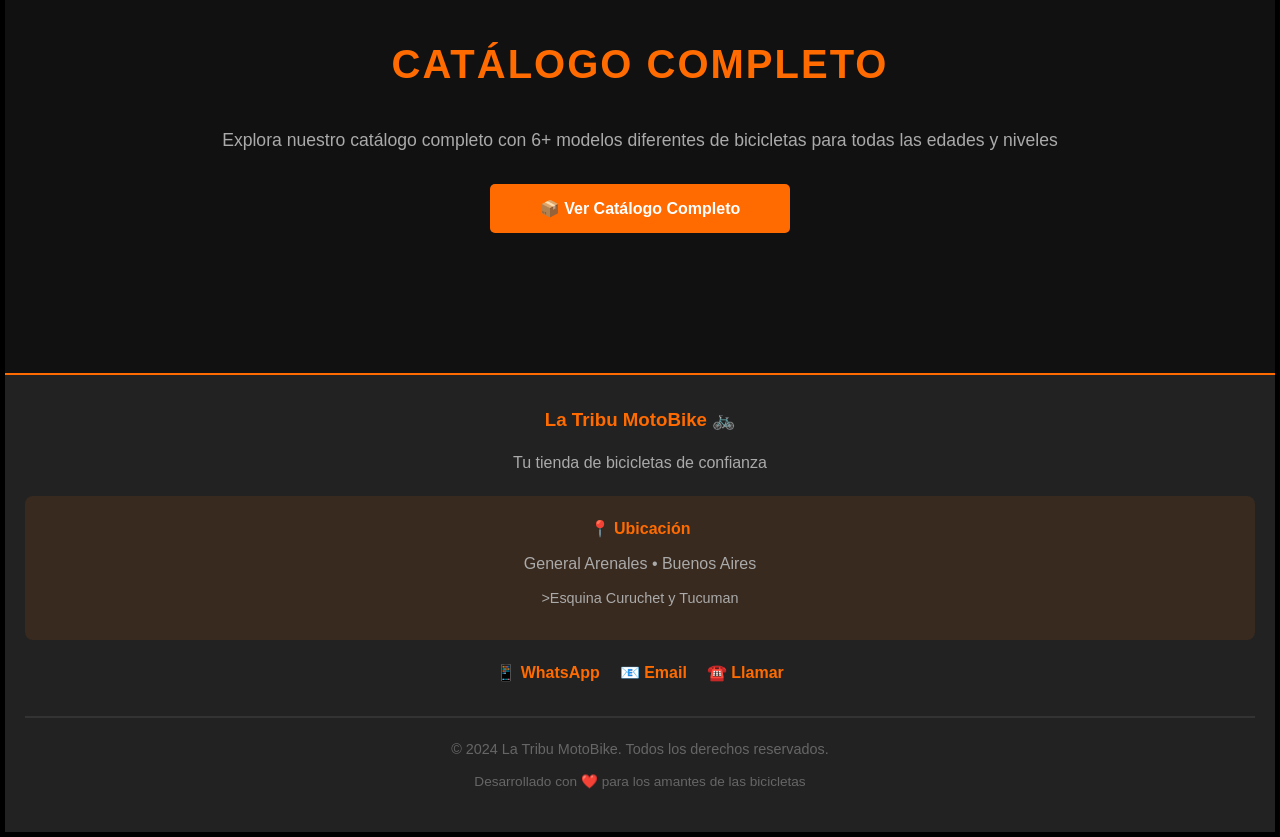
==== commit c4010b33: "actualización del sitio" ====
--- a/index.html
+++ b/index.html
@@ -113,14 +113,14 @@
         
         <div style="margin: 20px 0; padding: 20px; background: rgba(255, 107, 0, 0.1); border-radius: 8px;">
             <h4 style="color: #ff6b00; margin-bottom: 10px;">📍 Ubicación</h4>
-            <p>Zona Centro • Ciudad</p>
-            <p style="color: #aaa; font-size: 0.9em;">Contáctanos para conocer nuestra dirección exacta</p>
+            <p>General Arenales • Buenos Aires</p>
+            <p style="color: #aaa; font-size: 0.9em;">>Esquina Curuchet y Tucuman</p>
         </div>
 
         <div class="contacto-links">
-            <a href="https://wa.me/5491234567890" target="_blank">📱 WhatsApp</a>
-            <a href="mailto:contacto@latribu.com">📧 Email</a>
-            <a href="tel:+5491234567890">☎️ Llamar</a>
+            <a href="https://wa.me/5492364303401" target="_blank">📱 WhatsApp</a>
+            <a href="mailto:latribumotocycle@gmail.com">📧 Email</a>
+            <a href="tel:+5492364303401">☎️ Llamar</a>
         </div>
 
         <div style="margin-top: 30px; padding-top: 20px; border-top: 2px solid #333;">
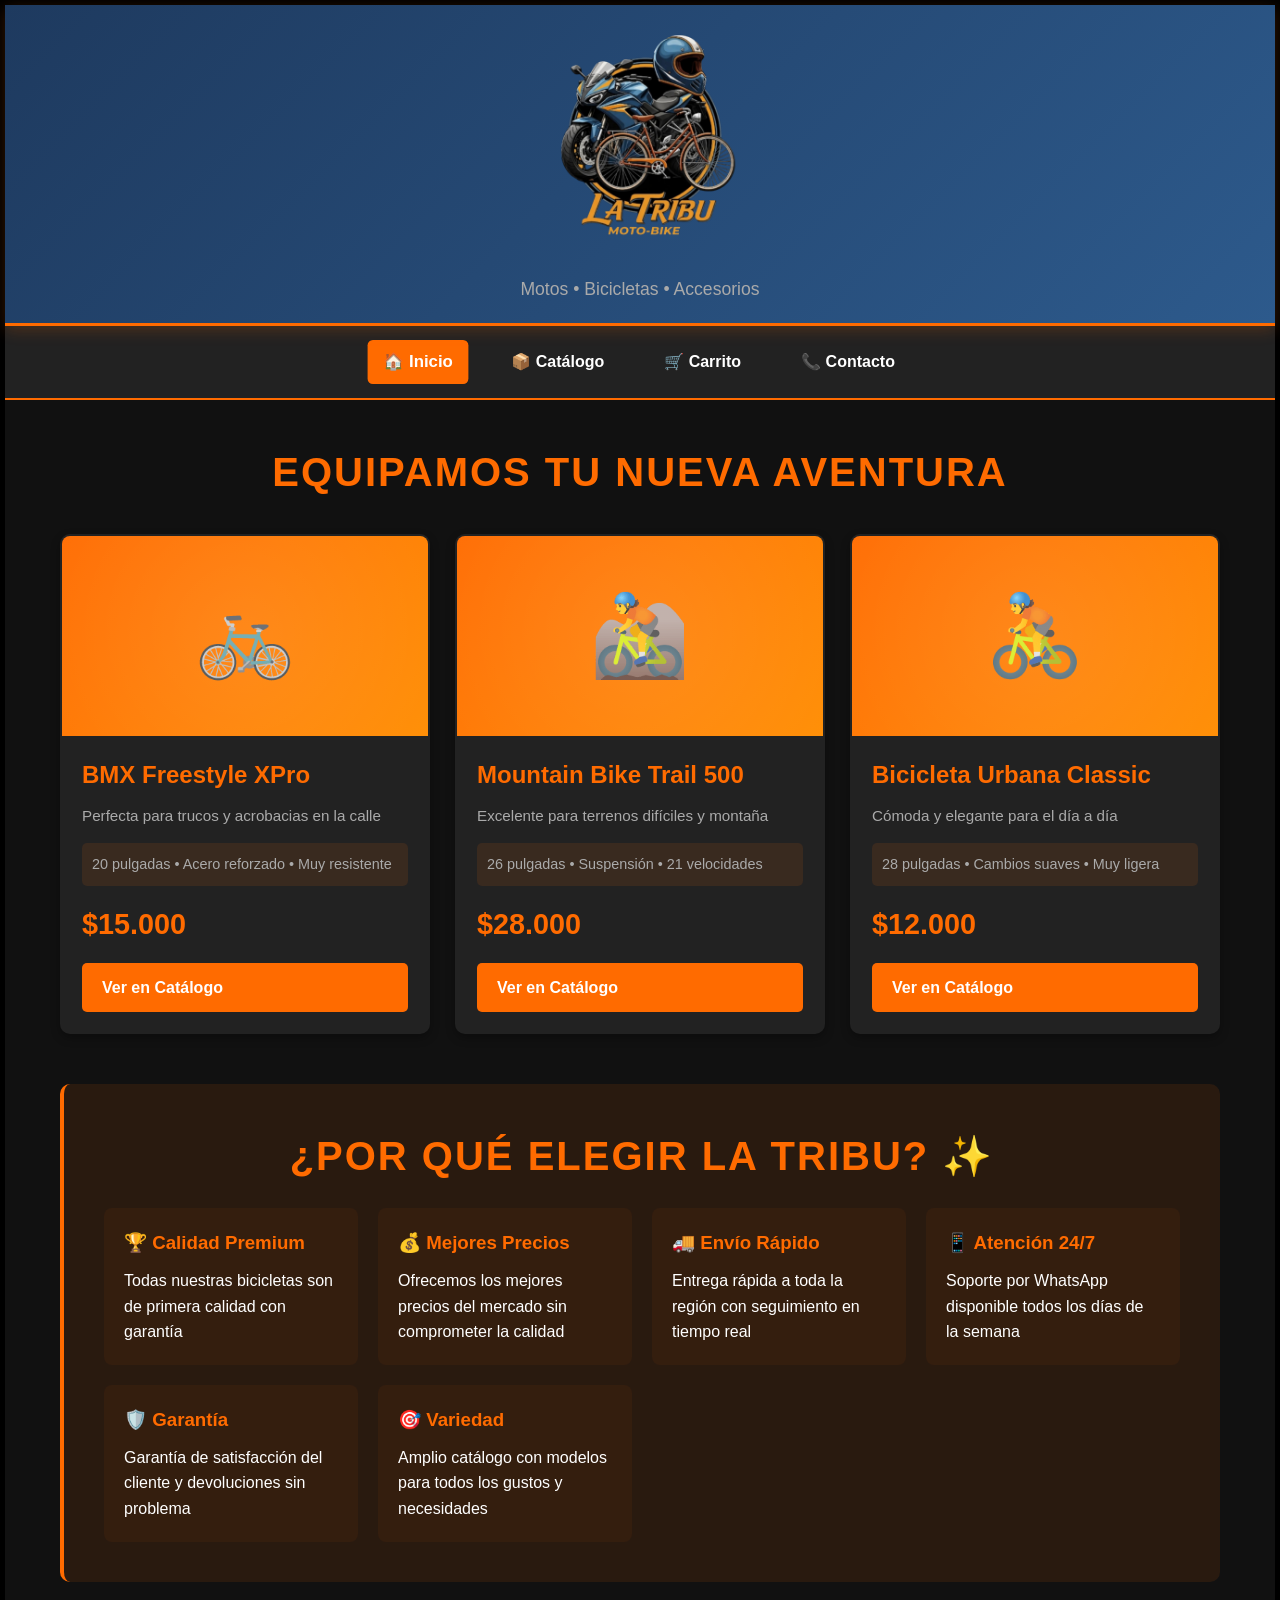
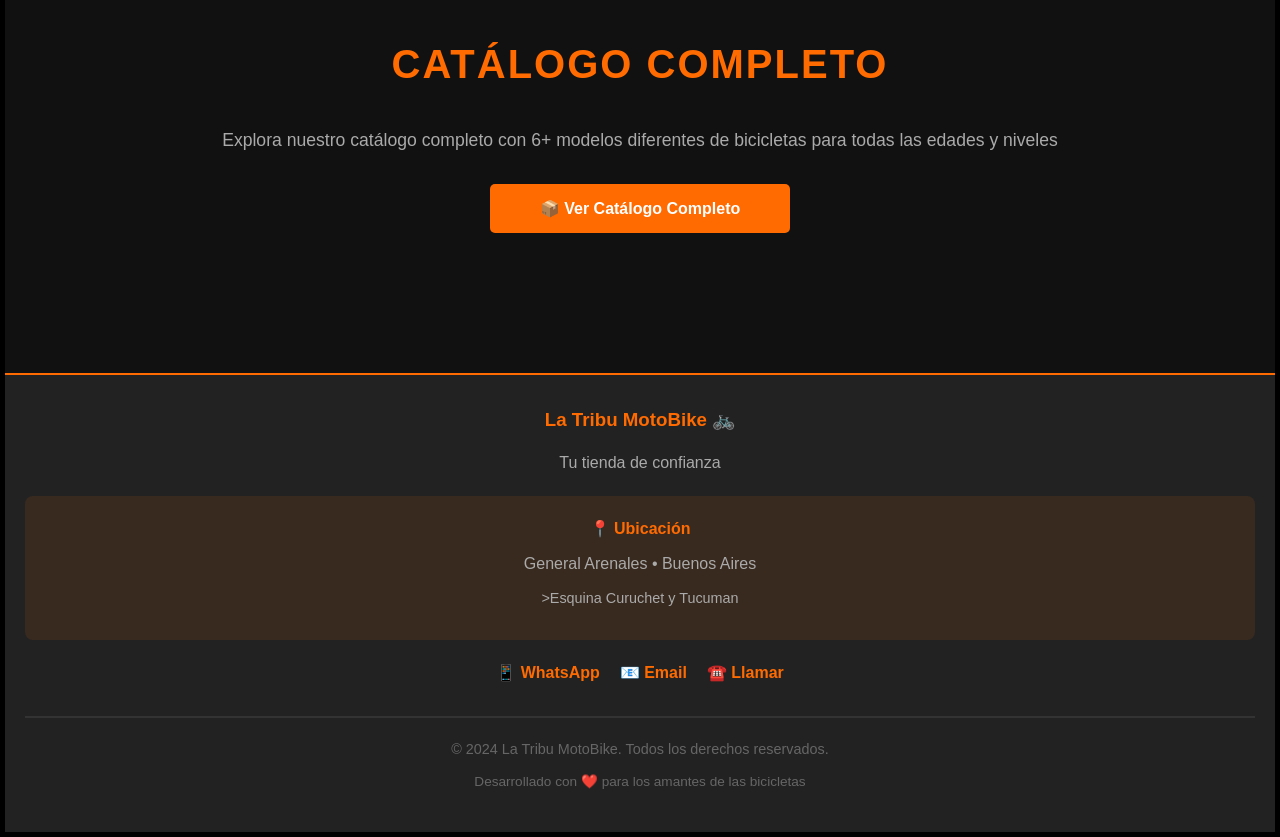
==== commit 601f0753: "actualización del sitio" ====
--- a/index.html
+++ b/index.html
@@ -109,7 +109,7 @@
 
     <footer id="contacto">
         <h3>La Tribu MotoBike 🚲</h3>
-        <p>Tu tienda de bicicletas de confianza</p>
+        <p>Tu tienda de confianza</p>
         
         <div style="margin: 20px 0; padding: 20px; background: rgba(255, 107, 0, 0.1); border-radius: 8px;">
             <h4 style="color: #ff6b00; margin-bottom: 10px;">📍 Ubicación</h4>
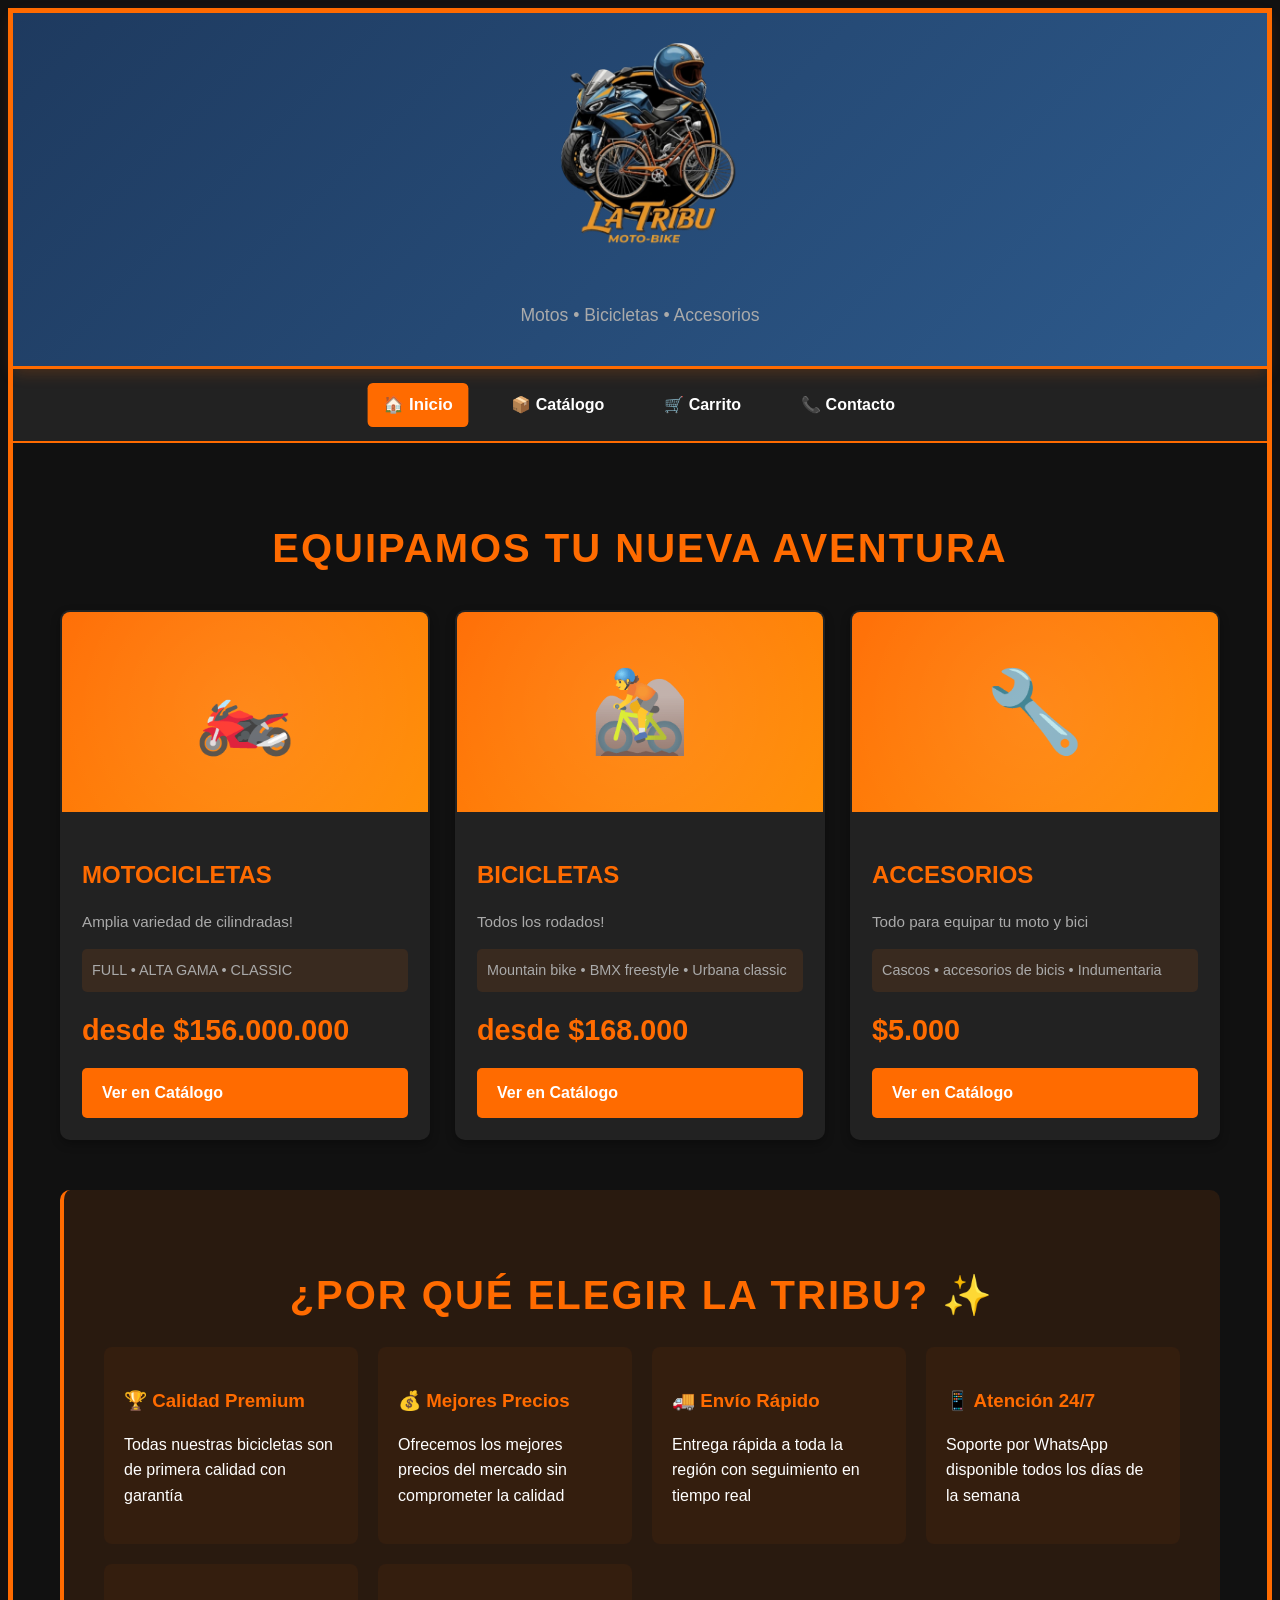
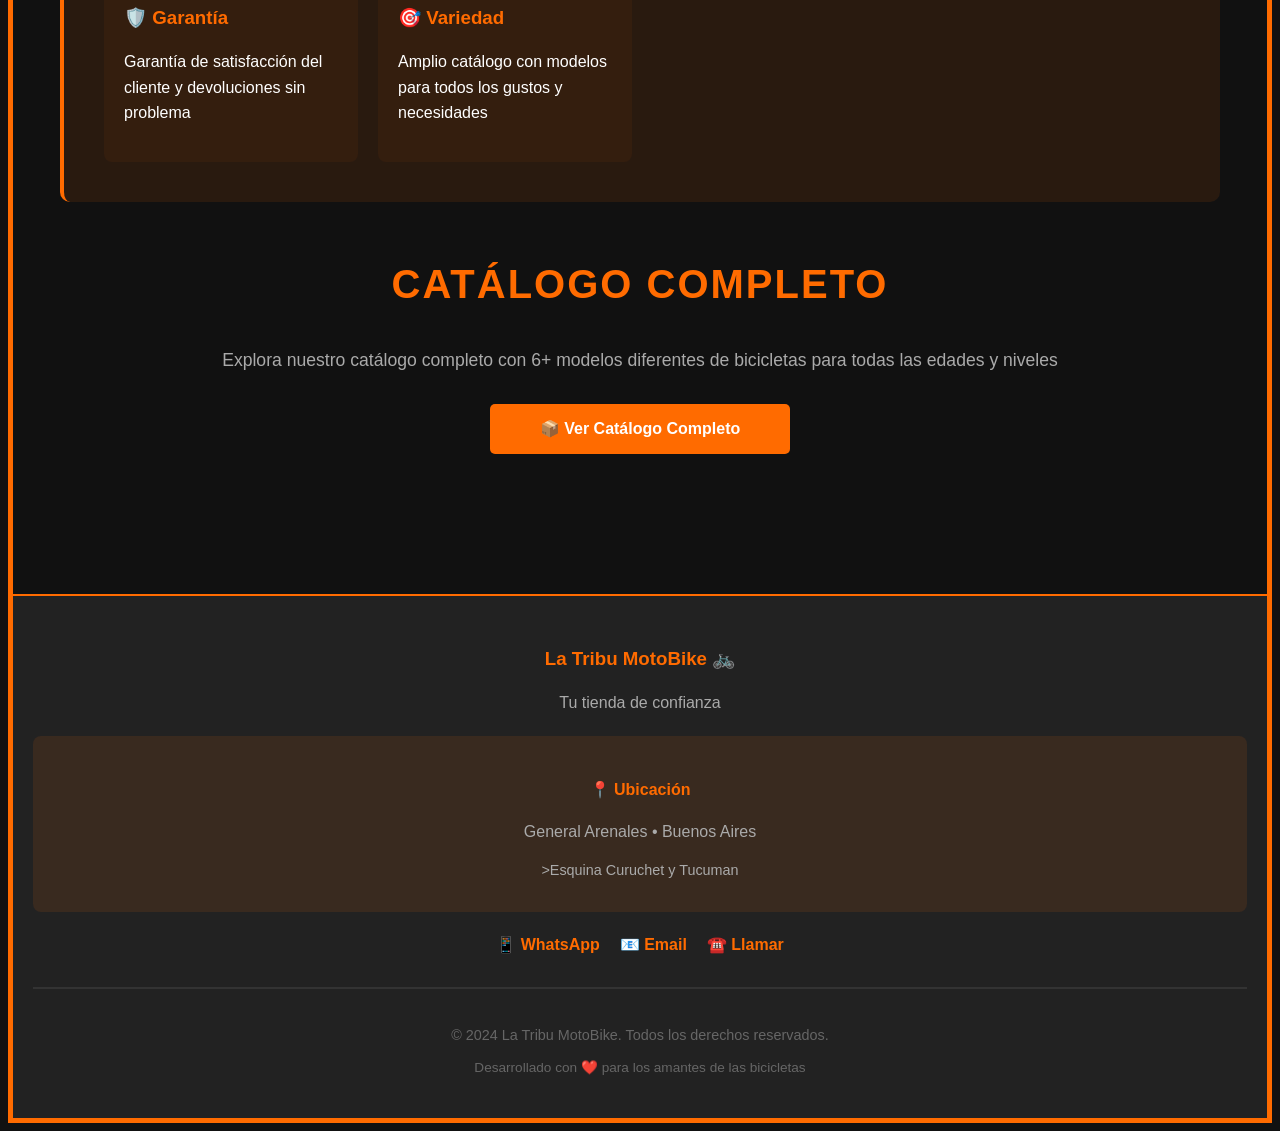
==== commit 9cc6e23c: "actualización del sitio" ====
--- a/index.html
+++ b/index.html
@@ -27,14 +27,14 @@
 
         <div class="catalogo" style="margin-bottom: 50px;">
             <div class="producto">
-                <div class="producto-imagen">🚲</div>
+                <div class="producto-imagen">🏍️</div>
                 <div class="producto-info">
-                    <h3>BMX Freestyle XPro</h3>
-                    <p>Perfecta para trucos y acrobacias en la calle</p>
+                    <h3>MOTOCICLETAS</h3>
+                    <p>Amplia variedad de cilindradas!</p>
                     <div class="producto-especificaciones">
-                        20 pulgadas • Acero reforzado • Muy resistente
+                        FULL • ALTA GAMA • CLASSIC
                     </div>
-                    <div class="producto-precio">$15.000</div>
+                    <div class="producto-precio">desde $156.000.000</div>
                     <a href="catalogo.html" class="btn">Ver en Catálogo</a>
                 </div>
             </div>
@@ -42,25 +42,25 @@
             <div class="producto">
                 <div class="producto-imagen">🚵</div>
                 <div class="producto-info">
-                    <h3>Mountain Bike Trail 500</h3>
-                    <p>Excelente para terrenos difíciles y montaña</p>
+                    <h3>BICICLETAS </h3>
+                    <p>Todos los rodados!</p>
                     <div class="producto-especificaciones">
-                        26 pulgadas • Suspensión • 21 velocidades
+                        Mountain bike • BMX freestyle • Urbana classic
                     </div>
-                    <div class="producto-precio">$28.000</div>
+                    <div class="producto-precio">desde $168.000</div>
                     <a href="catalogo.html" class="btn">Ver en Catálogo</a>
                 </div>
             </div>
 
             <div class="producto">
-                <div class="producto-imagen">🚴</div>
+                <div class="producto-imagen">🔧</div>
                 <div class="producto-info">
-                    <h3>Bicicleta Urbana Classic</h3>
-                    <p>Cómoda y elegante para el día a día</p>
+                    <h3>ACCESORIOS</h3>
+                    <p>Todo para equipar tu moto y bici</p>
                     <div class="producto-especificaciones">
-                        28 pulgadas • Cambios suaves • Muy ligera
+                        Cascos • accesorios de bicis • Indumentaria 
                     </div>
-                    <div class="producto-precio">$12.000</div>
+                    <div class="producto-precio">$5.000</div>
                     <a href="catalogo.html" class="btn">Ver en Catálogo</a>
                 </div>
             </div>
--- a/style.css
+++ b/style.css
@@ -1,5 +1,6 @@
 * {
-    margin: 0;
+
+    margin: 1;
     padding: 0;
     box-sizing: border-box;
 }
@@ -17,7 +18,7 @@
 }
 
 body {
-    border: 5px solid black;
+    border: 5px solid #ff6b00;
     font-family: 'Segoe UI', Tahoma, Geneva, Verdana, sans-serif;
     background: var(--dark);
     color: var(--text);
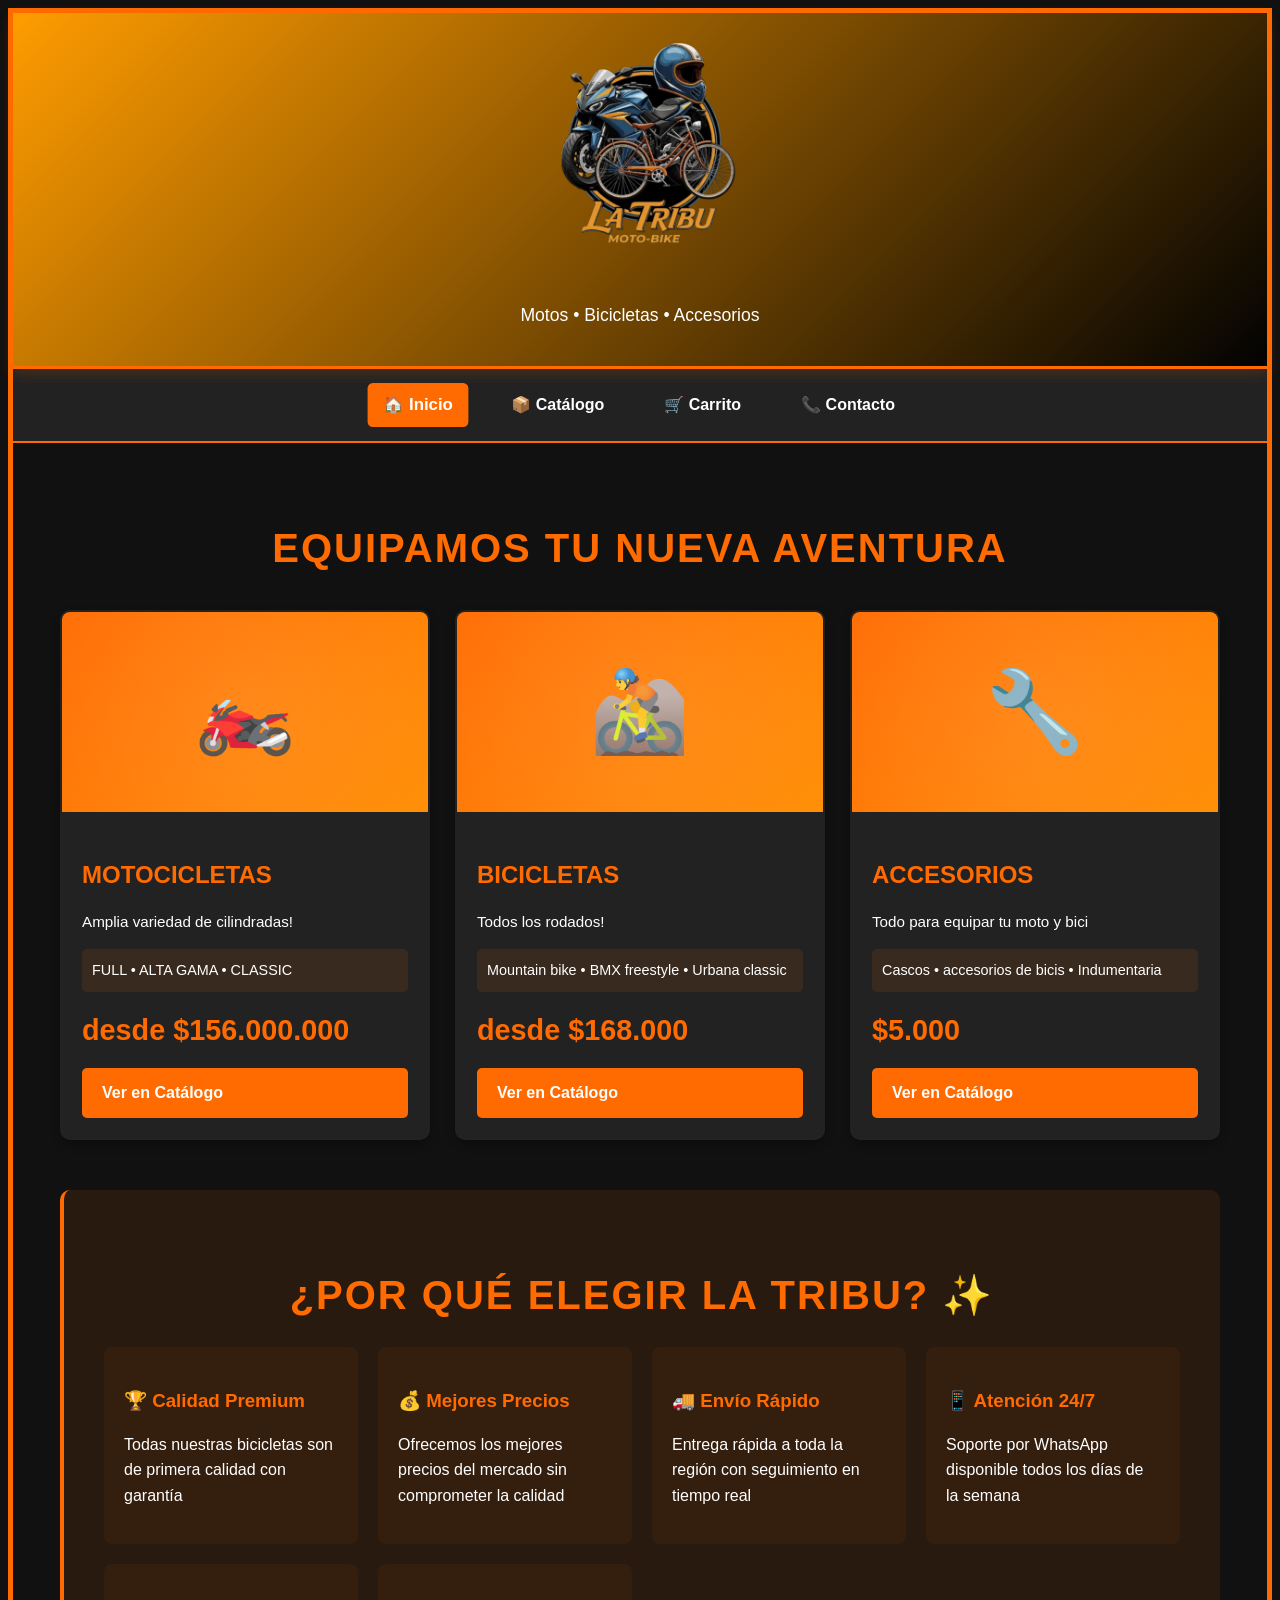
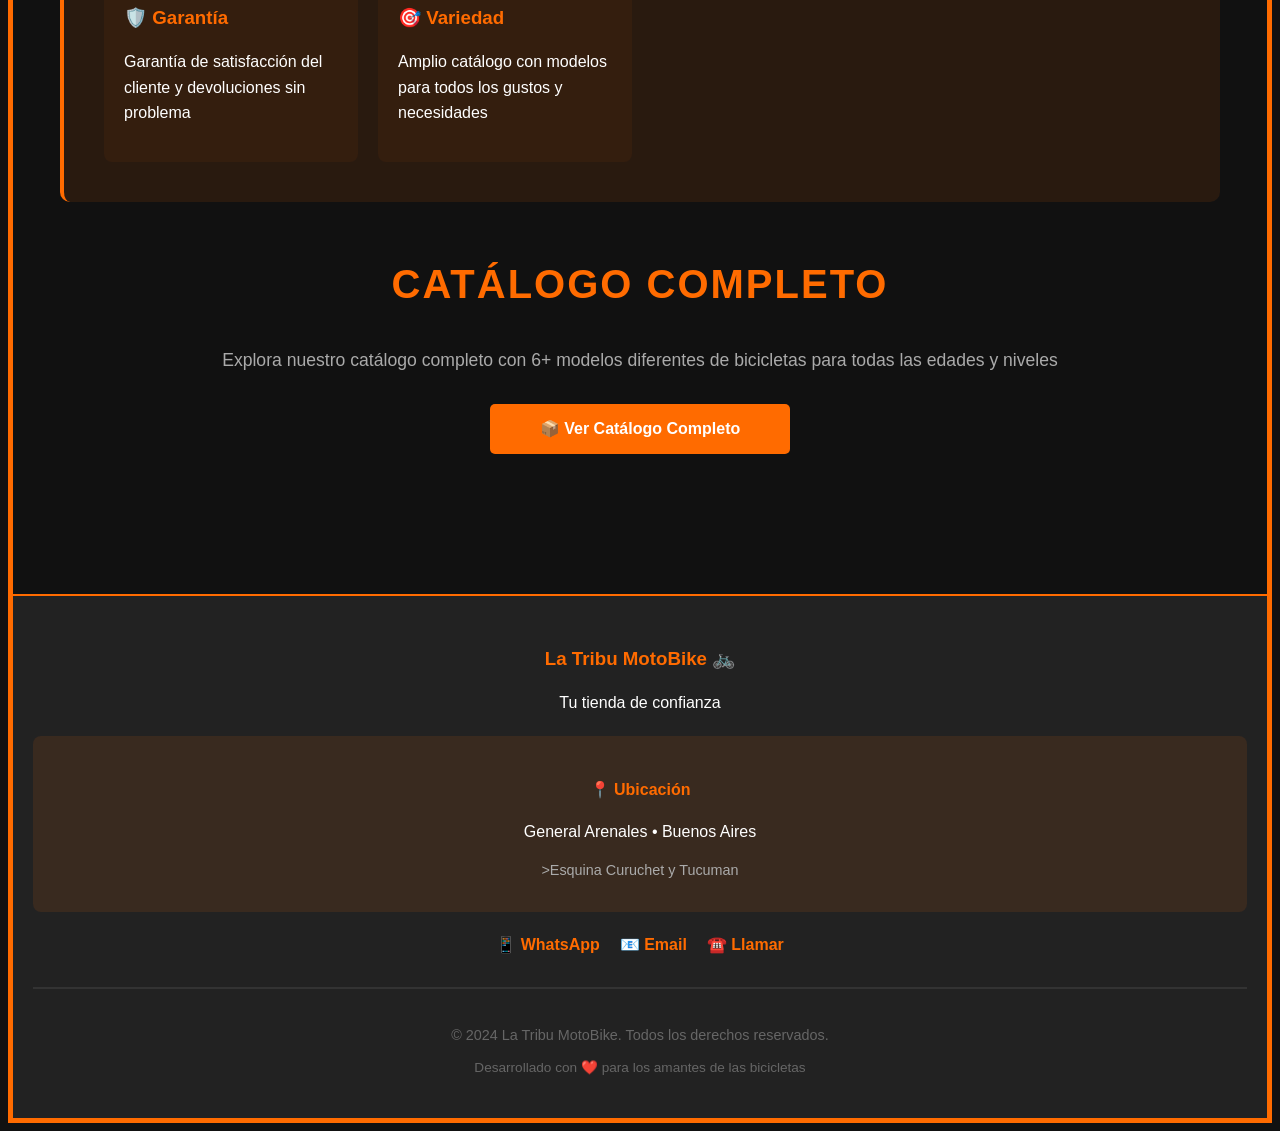
==== commit 4b5fd36f: "actualización del sitio" ====
--- a/index.html
+++ b/index.html
@@ -128,5 +128,6 @@
             <p style="color: #666; font-size: 0.85em; margin-top: 10px;">Desarrollado con ❤️ para los amantes de las bicicletas</p>
         </div>
     </footer>
+<script src="script.js"></script>
 </body>
 </html>
--- a/style.css
+++ b/style.css
@@ -9,11 +9,11 @@
     --primary: #ff6b00;
     --dark: #111;
     --card: #222;
-    --text: #fff;
-    --text-light: #aaa;
+    --text: #ffffff;
+    --text-light: #ffffff;
     --hover: #ff8c00;
-    --blue: #1e3a5f;
-    --blue-light: #2d5a8c;
+    --blue: #ff9c00;
+    --blue-light: #020202;
     --orange: #ff8c00;
 }
 
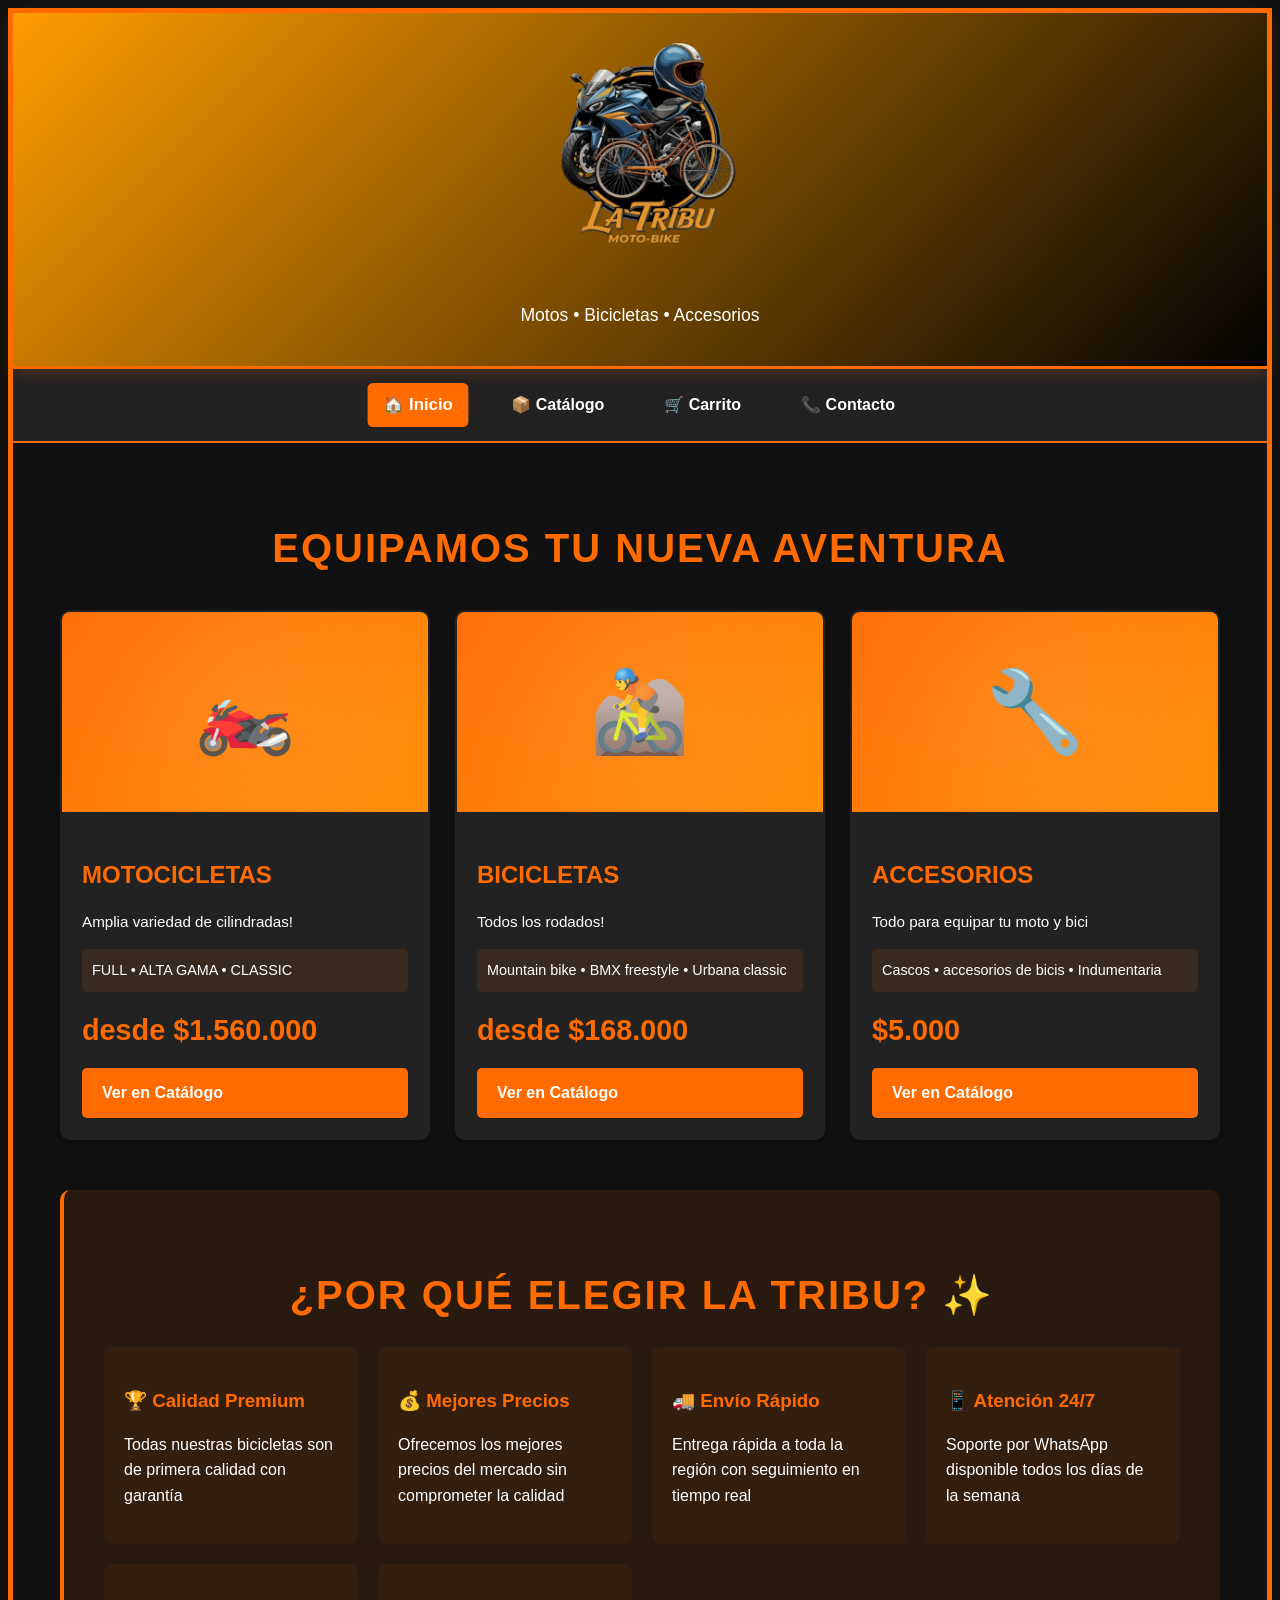
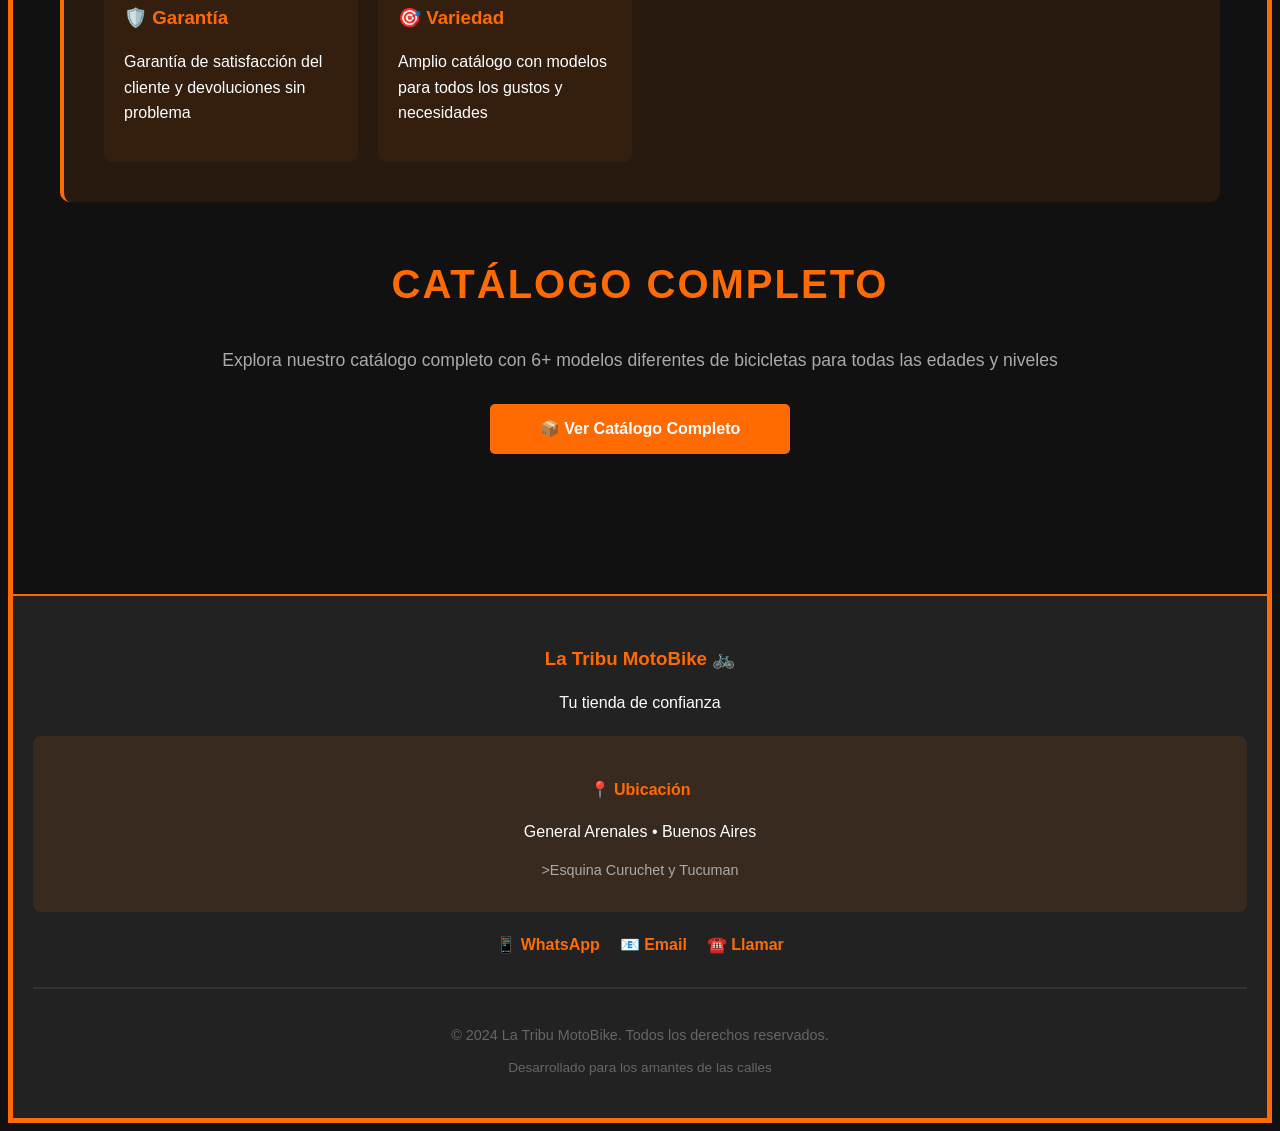
==== commit c3a35094: "actualización del sitio" ====
--- a/index.html
+++ b/index.html
@@ -34,7 +34,7 @@
                     <div class="producto-especificaciones">
                         FULL • ALTA GAMA • CLASSIC
                     </div>
-                    <div class="producto-precio">desde $156.000.000</div>
+                    <div class="producto-precio">desde $1.560.000</div>
                     <a href="catalogo.html" class="btn">Ver en Catálogo</a>
                 </div>
             </div>
@@ -125,9 +125,8 @@
 
         <div style="margin-top: 30px; padding-top: 20px; border-top: 2px solid #333;">
             <p style="color: #666; font-size: 0.9em;">© 2024 La Tribu MotoBike. Todos los derechos reservados.</p>
-            <p style="color: #666; font-size: 0.85em; margin-top: 10px;">Desarrollado con ❤️ para los amantes de las bicicletas</p>
+            <p style="color: #666; font-size: 0.85em; margin-top: 10px;">Desarrollado para los amantes de las calles</p>
         </div>
     </footer>
-<script src="script.js"></script>
 </body>
 </html>
